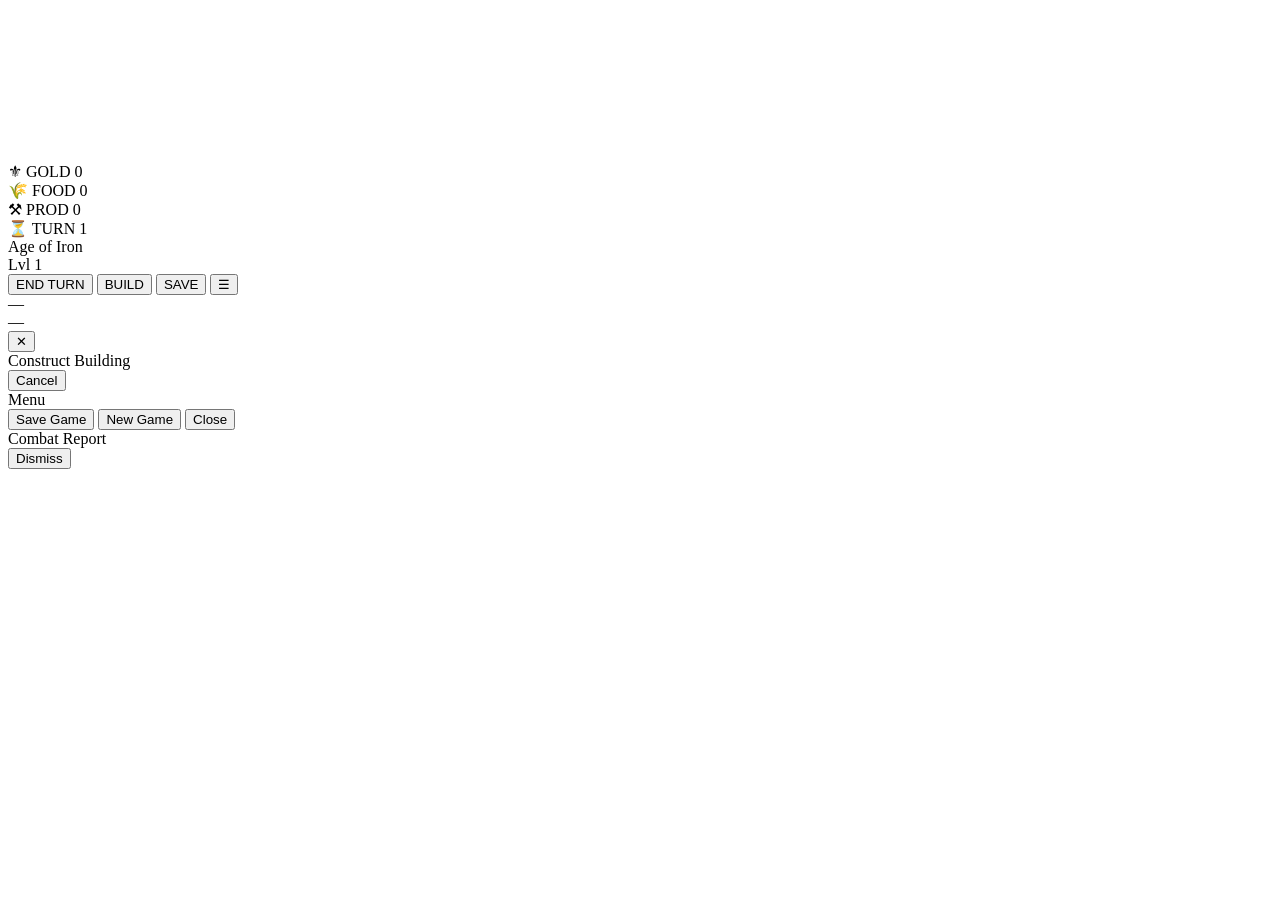
==== index.html @ cc05e783 "Create index.html" ====
<!DOCTYPE html>
<!--
  ═══════════════════════════════════════════════════════════════
  REALM ENGINE — index.html
  ═══════════════════════════════════════════════════════════════
  Integration Notes:
  · Loads styles.css (visual layer) then game.js (engine core)
  · game.js attaches to window.REALM and reads window.SHORTCUTS_SAVE
  · Apple Shortcuts injection: set window.SHORTCUTS_SAVE = "<json>"
    before this page loads, or call window.REALM.loadSave("<json>")
    at any time after DOMContentLoaded fires.
  · All HUD element IDs are referenced in game.js via REALM.hud.*
  · Canvas ID "realm-canvas" must not be renamed.
  ═══════════════════════════════════════════════════════════════
-->
<html lang="en">
<head>
  <meta charset="UTF-8" />
  <meta name="viewport" content="width=device-width, initial-scale=1.0, maximum-scale=1.0, user-scalable=no" />
  <meta name="apple-mobile-web-app-capable" content="yes" />
  <meta name="apple-mobile-web-app-status-bar-style" content="black-translucent" />
  <title>Realm Engine</title>
  <link rel="stylesheet" href="styles.css" />

  <!--
    ── Apple Shortcuts Save-State Hook ──────────────────────────
    Shortcuts can inject a save JSON string before page load by
    prepending a <script> tag:
      window.SHORTCUTS_SAVE = '{"turn":5,"tiles":[...]}';
    The engine checks this on init and calls loadSave() if present.
  -->
  <script>
    // Fallback: read save from localStorage if Shortcuts didn't inject it
    (function () {
      if (typeof window.SHORTCUTS_SAVE === 'undefined') {
        var stored = localStorage.getItem('realm_save');
        if (stored) window.SHORTCUTS_SAVE = stored;
      }
    })();
  </script>
</head>

<body>

  <!-- ── Canvas Viewport ─────────────────────────────────────── -->
  <canvas id="realm-canvas" aria-label="Realm isometric game world"></canvas>

  <!-- ── HUD Overlay ────────────────────────────────────────── -->
  <div id="hud" aria-label="Heads-up display">

    <!-- Top resource bar -->
    <div id="hud-top">
      <div class="hud-resource" id="res-gold">
        <span class="res-icon">⚜</span>
        <span class="res-label">GOLD</span>
        <span class="res-value" id="val-gold">0</span>
      </div>
      <div class="hud-resource" id="res-food">
        <span class="res-icon">🌾</span>
        <span class="res-label">FOOD</span>
        <span class="res-value" id="val-food">0</span>
      </div>
      <div class="hud-resource" id="res-prod">
        <span class="res-icon">⚒</span>
        <span class="res-label">PROD</span>
        <span class="res-value" id="val-prod">0</span>
      </div>
      <div class="hud-resource" id="res-turn">
        <span class="res-icon">⏳</span>
        <span class="res-label">TURN</span>
        <span class="res-value" id="val-turn">1</span>
      </div>
    </div>

    <!-- Level & era progress bar -->
    <div id="hud-progress-bar">
      <div id="hud-era-label">Age of Iron</div>
      <div id="progress-track">
        <div id="progress-fill"></div>
      </div>
      <div id="hud-level-label">Lvl <span id="val-level">1</span></div>
    </div>

    <!-- Bottom action panel -->
    <div id="hud-bottom">
      <button class="hud-btn" id="btn-end-turn" onclick="window.REALM && window.REALM.endTurn()">
        END TURN
      </button>
      <button class="hud-btn" id="btn-build" onclick="window.REALM && window.REALM.openBuildMenu()">
        BUILD
      </button>
      <button class="hud-btn secondary" id="btn-save" onclick="window.REALM && window.REALM.saveGame()">
        SAVE
      </button>
      <button class="hud-btn secondary" id="btn-menu" onclick="window.REALM && window.REALM.toggleMenu()">
        ☰
      </button>
    </div>

    <!-- Tile info tooltip -->
    <div id="tile-info" class="hidden">
      <div id="tile-info-name">—</div>
      <div id="tile-info-stats">—</div>
      <button id="tile-info-close" onclick="document.getElementById('tile-info').classList.add('hidden')">✕</button>
    </div>

    <!-- Build menu overlay -->
    <div id="build-menu" class="hidden">
      <div class="menu-header">Construct Building</div>
      <div id="build-list"><!-- populated by game.js --></div>
      <button class="hud-btn secondary" onclick="window.REALM && window.REALM.closeBuildMenu()">Cancel</button>
    </div>

    <!-- Game menu overlay -->
    <div id="game-menu" class="hidden">
      <div class="menu-header">Menu</div>
      <button class="hud-btn menu-item" onclick="window.REALM && window.REALM.saveGame()">Save Game</button>
      <button class="hud-btn menu-item" onclick="window.REALM && window.REALM.newGame()">New Game</button>
      <button class="hud-btn secondary menu-item" onclick="window.REALM && window.REALM.toggleMenu()">Close</button>
    </div>

    <!-- Notification toast -->
    <div id="toast" class="hidden"></div>

    <!-- Combat log -->
    <div id="combat-log" class="hidden">
      <div class="menu-header">Combat Report</div>
      <div id="combat-log-body"></div>
      <button class="hud-btn secondary" onclick="document.getElementById('combat-log').classList.add('hidden')">Dismiss</button>
    </div>

  </div><!-- /#hud -->

  <script src="game.js"></script>

</body>
</html>
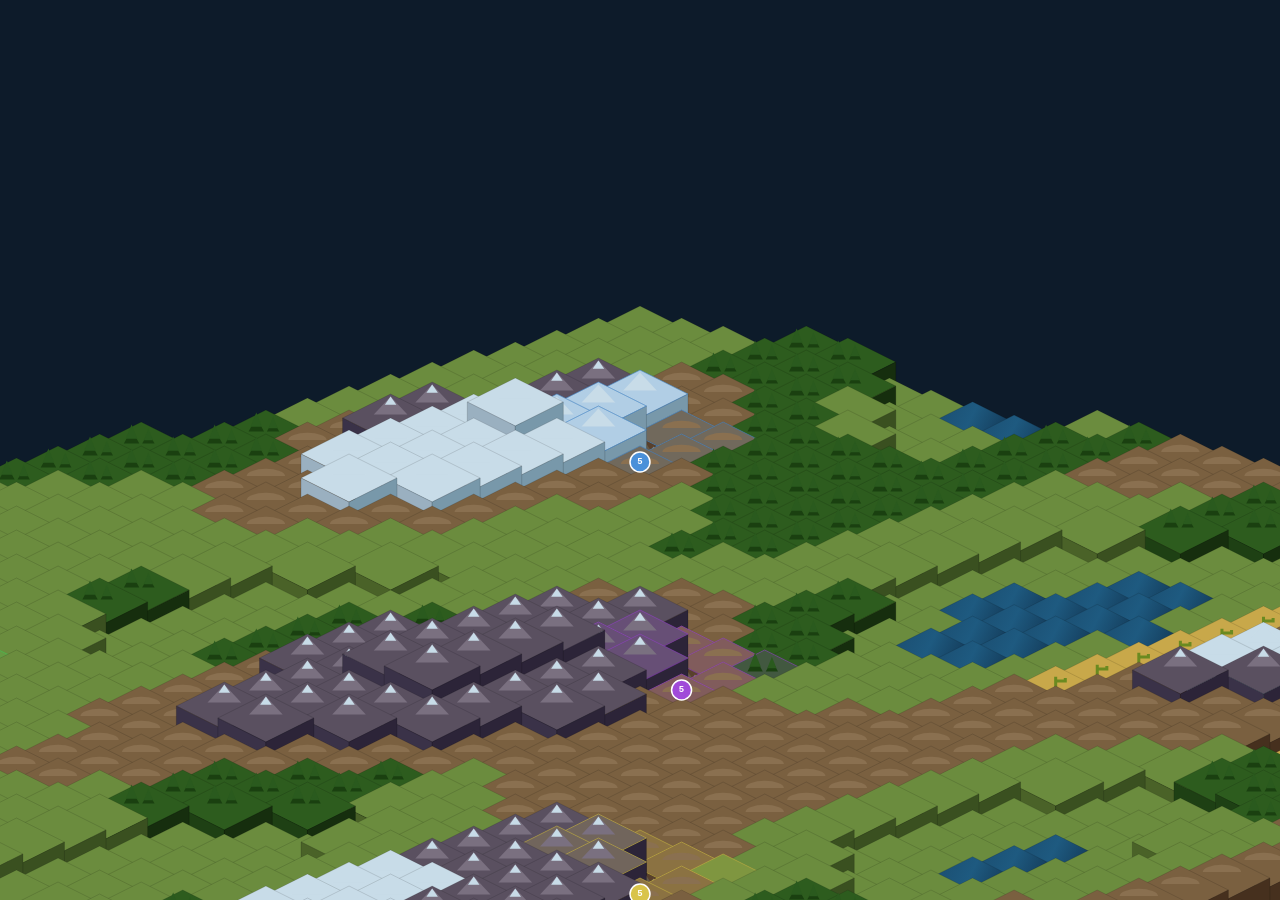
==== commit 0a1d6bab: "Update index.html" ====
--- a/index.html
+++ b/index.html
@@ -1,18 +1,4 @@
 <!DOCTYPE html>
-<!--
-  ═══════════════════════════════════════════════════════════════
-  REALM ENGINE — index.html
-  ═══════════════════════════════════════════════════════════════
-  Integration Notes:
-  · Loads styles.css (visual layer) then game.js (engine core)
-  · game.js attaches to window.REALM and reads window.SHORTCUTS_SAVE
-  · Apple Shortcuts injection: set window.SHORTCUTS_SAVE = "<json>"
-    before this page loads, or call window.REALM.loadSave("<json>")
-    at any time after DOMContentLoaded fires.
-  · All HUD element IDs are referenced in game.js via REALM.hud.*
-  · Canvas ID "realm-canvas" must not be renamed.
-  ═══════════════════════════════════════════════════════════════
--->
 <html lang="en">
 <head>
   <meta charset="UTF-8" />
@@ -21,16 +7,7 @@
   <meta name="apple-mobile-web-app-status-bar-style" content="black-translucent" />
   <title>Realm Engine</title>
   <link rel="stylesheet" href="styles.css" />
-
-  <!--
-    ── Apple Shortcuts Save-State Hook ──────────────────────────
-    Shortcuts can inject a save JSON string before page load by
-    prepending a <script> tag:
-      window.SHORTCUTS_SAVE = '{"turn":5,"tiles":[...]}';
-    The engine checks this on init and calls loadSave() if present.
-  -->
   <script>
-    // Fallback: read save from localStorage if Shortcuts didn't inject it
     (function () {
       if (typeof window.SHORTCUTS_SAVE === 'undefined') {
         var stored = localStorage.getItem('realm_save');
@@ -39,99 +16,193 @@
     })();
   </script>
 </head>
-
 <body>
 
-  <!-- ── Canvas Viewport ─────────────────────────────────────── -->
+  <!-- ═══════════════════════════════════════════
+       HOME SCREEN — shown first, hidden on play
+  ════════════════════════════════════════════ -->
+  <div id="home-screen">
+    <div id="home-bg-canvas-wrap">
+      <canvas id="home-bg"></canvas>
+    </div>
+
+    <div id="home-content">
+      <div id="home-crest">⚔</div>
+      <h1 id="home-title">REALM<span>ENGINE</span></h1>
+      <p id="home-subtitle">A Grand Strategy of Conquest & Empire</p>
+
+      <div id="home-faction-preview">
+        <div class="faction-chip player-chip">
+          <span class="faction-dot" style="background:#4a90d9"></span>
+          <span>You — <b>The Blue Kingdom</b></span>
+        </div>
+        <div class="faction-chip">
+          <span class="faction-dot" style="background:#d94a4a"></span>
+          <span>Crimson Empire  · AI</span>
+        </div>
+        <div class="faction-chip">
+          <span class="faction-dot" style="background:#4ad95c"></span>
+          <span>Verdant League  · AI</span>
+        </div>
+        <div class="faction-chip">
+          <span class="faction-dot" style="background:#d9c44a"></span>
+          <span>Amber Sultanate · AI</span>
+        </div>
+        <div class="faction-chip">
+          <span class="faction-dot" style="background:#a04ad9"></span>
+          <span>Violet Conclave · AI</span>
+        </div>
+      </div>
+
+      <div id="home-buttons">
+        <button id="btn-new-game"  class="home-btn primary"  onclick="window.REALM && window.REALM.startNewGame()">⚔ New Game</button>
+        <button id="btn-load-game" class="home-btn secondary" onclick="window.REALM && window.REALM.startLoadGame()">📂 Continue</button>
+      </div>
+
+      <div id="home-hint">Tap a tile to select · Drag to pan · Pinch to zoom</div>
+    </div>
+  </div>
+
+  <!-- ═══════════════════════════════════════════
+       GAME CANVAS
+  ════════════════════════════════════════════ -->
   <canvas id="realm-canvas" aria-label="Realm isometric game world"></canvas>
 
-  <!-- ── HUD Overlay ────────────────────────────────────────── -->
-  <div id="hud" aria-label="Heads-up display">
+  <!-- ═══════════════════════════════════════════
+       HUD — hidden until game starts
+  ════════════════════════════════════════════ -->
+  <div id="hud" class="hidden" aria-label="Heads-up display">
 
     <!-- Top resource bar -->
     <div id="hud-top">
-      <div class="hud-resource" id="res-gold">
+      <!-- Player badge -->
+      <div id="player-badge">
+        <span class="player-dot"></span>
+        <span id="player-name-label">Blue Kingdom</span>
+      </div>
+      <div class="hud-resource">
         <span class="res-icon">⚜</span>
         <span class="res-label">GOLD</span>
         <span class="res-value" id="val-gold">0</span>
       </div>
-      <div class="hud-resource" id="res-food">
+      <div class="hud-resource">
         <span class="res-icon">🌾</span>
         <span class="res-label">FOOD</span>
         <span class="res-value" id="val-food">0</span>
       </div>
-      <div class="hud-resource" id="res-prod">
+      <div class="hud-resource">
         <span class="res-icon">⚒</span>
         <span class="res-label">PROD</span>
         <span class="res-value" id="val-prod">0</span>
       </div>
-      <div class="hud-resource" id="res-turn">
+      <div class="hud-resource">
         <span class="res-icon">⏳</span>
         <span class="res-label">TURN</span>
         <span class="res-value" id="val-turn">1</span>
       </div>
     </div>
 
-    <!-- Level & era progress bar -->
+    <!-- Era progress bar -->
     <div id="hud-progress-bar">
       <div id="hud-era-label">Age of Iron</div>
-      <div id="progress-track">
-        <div id="progress-fill"></div>
-      </div>
+      <div id="progress-track"><div id="progress-fill"></div></div>
       <div id="hud-level-label">Lvl <span id="val-level">1</span></div>
     </div>
 
-    <!-- Bottom action panel -->
+    <!-- Bottom action bar -->
     <div id="hud-bottom">
-      <button class="hud-btn" id="btn-end-turn" onclick="window.REALM && window.REALM.endTurn()">
-        END TURN
+      <button class="hud-btn end-turn-btn" id="btn-end-turn" onclick="window.REALM && window.REALM.endTurn()">
+        ⚔ END TURN
       </button>
       <button class="hud-btn" id="btn-build" onclick="window.REALM && window.REALM.openBuildMenu()">
-        BUILD
+        🏗 BUILD
       </button>
       <button class="hud-btn secondary" id="btn-save" onclick="window.REALM && window.REALM.saveGame()">
-        SAVE
+        💾
       </button>
       <button class="hud-btn secondary" id="btn-menu" onclick="window.REALM && window.REALM.toggleMenu()">
         ☰
       </button>
     </div>
 
-    <!-- Tile info tooltip -->
+    <!-- Faction legend (always visible, bottom-left) -->
+    <div id="faction-legend">
+      <div class="legend-row player-legend">
+        <span class="legend-dot" style="background:#4a90d9"></span>
+        <span class="legend-name">You · Blue Kingdom</span>
+      </div>
+      <div class="legend-row">
+        <span class="legend-dot" style="background:#d94a4a"></span>
+        <span class="legend-name">Crimson Empire</span>
+      </div>
+      <div class="legend-row">
+        <span class="legend-dot" style="background:#4ad95c"></span>
+        <span class="legend-name">Verdant League</span>
+      </div>
+      <div class="legend-row">
+        <span class="legend-dot" style="background:#d9c44a"></span>
+        <span class="legend-name">Amber Sultanate</span>
+      </div>
+      <div class="legend-row">
+        <span class="legend-dot" style="background:#a04ad9"></span>
+        <span class="legend-name">Violet Conclave</span>
+      </div>
+    </div>
+
+    <!-- Camera controls -->
+    <div id="camera-controls">
+      <div id="zoom-cluster">
+        <button class="cam-btn" id="btn-zoom-in">+</button>
+        <button class="cam-btn" id="btn-zoom-out">−</button>
+      </div>
+      <div id="dpad">
+        <div></div>
+        <button class="cam-btn" id="dpad-up">▲</button>
+        <div></div>
+        <button class="cam-btn" id="dpad-left">◀</button>
+        <div class="dpad-center"></div>
+        <button class="cam-btn" id="dpad-right">▶</button>
+        <div></div>
+        <button class="cam-btn" id="dpad-down">▼</button>
+        <div></div>
+      </div>
+      <button class="cam-btn" id="btn-reset-cam">⌖ RESET</button>
+    </div>
+
+    <!-- Tile info panel -->
     <div id="tile-info" class="hidden">
       <div id="tile-info-name">—</div>
       <div id="tile-info-stats">—</div>
       <button id="tile-info-close" onclick="document.getElementById('tile-info').classList.add('hidden')">✕</button>
     </div>
 
-    <!-- Build menu overlay -->
+    <!-- Build menu -->
     <div id="build-menu" class="hidden">
-      <div class="menu-header">Construct Building</div>
-      <div id="build-list"><!-- populated by game.js --></div>
+      <div class="menu-header">⚒ Construct</div>
+      <div id="build-list"></div>
       <button class="hud-btn secondary" onclick="window.REALM && window.REALM.closeBuildMenu()">Cancel</button>
     </div>
 
-    <!-- Game menu overlay -->
+    <!-- Game menu -->
     <div id="game-menu" class="hidden">
-      <div class="menu-header">Menu</div>
-      <button class="hud-btn menu-item" onclick="window.REALM && window.REALM.saveGame()">Save Game</button>
-      <button class="hud-btn menu-item" onclick="window.REALM && window.REALM.newGame()">New Game</button>
-      <button class="hud-btn secondary menu-item" onclick="window.REALM && window.REALM.toggleMenu()">Close</button>
-    </div>
-
-    <!-- Notification toast -->
+      <div class="menu-header">☰ Menu</div>
+      <button class="hud-btn menu-item" onclick="window.REALM && window.REALM.saveGame()">💾 Save Game</button>
+      <button class="hud-btn menu-item" onclick="window.REALM && window.REALM.goHome()">🏠 Home Screen</button>
+      <button class="hud-btn secondary menu-item" onclick="window.REALM && window.REALM.toggleMenu()">✕ Close</button>
+    </div>
+
+    <!-- Toast notification -->
     <div id="toast" class="hidden"></div>
 
     <!-- Combat log -->
     <div id="combat-log" class="hidden">
-      <div class="menu-header">Combat Report</div>
+      <div class="menu-header">⚔ Combat Report</div>
       <div id="combat-log-body"></div>
       <button class="hud-btn secondary" onclick="document.getElementById('combat-log').classList.add('hidden')">Dismiss</button>
     </div>
 
-  </div><!-- /#hud -->
+  </div>
 
   <script src="game.js"></script>
-
 </body>
 </html>
--- a/styles.css
+++ b/styles.css
@@ -0,0 +1,656 @@
+/*
+  ═══════════════════════════════════════════════════════════════
+  REALM ENGINE — styles.css
+  ═══════════════════════════════════════════════════════════════
+  Design System: "Iron Parchment"
+  Palette:
+    --ink:        #1a1208   Deep charcoal-brown (primary text)
+    --parchment:  #2a1f0e   Dark parchment background
+    --amber:      #c8860a   Amber gold (accent, borders)
+    --rust:       #8b3a1a   Rust red (danger, enemy)
+    --slate:      #1e2d3d   Deep steel slate (UI panels)
+    --mist:       #3d4f5c   Muted steel (secondary UI)
+    --cream:      #e8d5a3   Parchment cream (text, highlights)
+    --glow:       #f5c842   Bright gold (active states)
+
+  Typography:
+    Display: Georgia, "Times New Roman" (system serif — no Google Fonts dep)
+    UI:      "Courier New", monospace (terminal crispness for numbers)
+    Body:    system-ui (legibility)
+
+  Signature element: The HUD top bar uses an aged-parchment gradient
+  with riveted metallic side borders, evoking illuminated manuscript
+  headers. All panels use a consistent inset box-shadow to simulate
+  embossed parchment depth.
+  ═══════════════════════════════════════════════════════════════
+*/
+
+/* ── Reset & Base ─────────────────────────────────────────── */
+*, *::before, *::after {
+  box-sizing: border-box;
+  margin: 0;
+  padding: 0;
+  -webkit-tap-highlight-color: transparent;
+  -webkit-touch-callout: none;
+  -webkit-user-select: none;
+  user-select: none;
+}
+
+:root {
+  --ink:       #1a1208;
+  --parchment: #2a1f0e;
+  --amber:     #c8860a;
+  --rust:      #8b3a1a;
+  --slate:     #1e2d3d;
+  --mist:      #3d4f5c;
+  --cream:     #e8d5a3;
+  --glow:      #f5c842;
+  --panel-bg:  rgba(20, 14, 6, 0.88);
+  --border:    1px solid var(--amber);
+  --radius:    4px;
+  --hud-h-top: 64px;
+  --hud-h-bot: 72px;
+  --hud-h-prog: 28px;
+  --font-display: Georgia, "Times New Roman", serif;
+  --font-ui:      "Courier New", Courier, monospace;
+  --font-body:    system-ui, -apple-system, sans-serif;
+}
+
+html, body {
+  width: 100%;
+  height: 100%;
+  overflow: hidden;
+  background: #000;
+  /* Disable iOS bounce scroll */
+  overscroll-behavior: none;
+  -webkit-overflow-scrolling: none;
+  touch-action: none;
+}
+
+/* ── Canvas ───────────────────────────────────────────────── */
+#realm-canvas {
+  position: fixed;
+  inset: 0;
+  width: 100%;
+  height: 100%;
+  display: block;
+  touch-action: none;
+  cursor: default;
+}
+
+/* ── HUD Root ─────────────────────────────────────────────── */
+#hud {
+  position: fixed;
+  inset: 0;
+  pointer-events: none;
+  z-index: 10;
+  font-family: var(--font-ui);
+}
+
+/* ── Top Resource Bar ─────────────────────────────────────── */
+#hud-top {
+  position: absolute;
+  top: 0;
+  left: 0;
+  right: 0;
+  height: var(--hud-h-top);
+  display: flex;
+  align-items: center;
+  justify-content: space-around;
+  /* Aged parchment gradient with metallic depth */
+  background:
+    linear-gradient(
+      180deg,
+      rgba(30, 18, 4, 0.97) 0%,
+      rgba(42, 28, 10, 0.95) 60%,
+      rgba(20, 14, 6, 0.90) 100%
+    );
+  border-bottom: 2px solid var(--amber);
+  box-shadow:
+    0 1px 0 rgba(245, 200, 66, 0.15),
+    0 4px 20px rgba(0,0,0,0.7),
+    inset 0 -1px 0 rgba(200, 134, 10, 0.25);
+  padding: 0 16px;
+  pointer-events: auto;
+
+  /* Riveted border illusion via pseudo pseudo-element fallback
+     (done purely with repeating-linear-gradient) */
+  border-top: 3px solid #6a4a10;
+}
+
+.hud-resource {
+  display: flex;
+  flex-direction: column;
+  align-items: center;
+  gap: 2px;
+  min-width: 72px;
+}
+
+.res-icon {
+  font-size: 18px;
+  line-height: 1;
+  filter: drop-shadow(0 0 4px rgba(245, 200, 66, 0.5));
+}
+
+.res-label {
+  font-family: var(--font-ui);
+  font-size: 9px;
+  letter-spacing: 0.18em;
+  color: var(--amber);
+  opacity: 0.8;
+  text-transform: uppercase;
+}
+
+.res-value {
+  font-family: var(--font-ui);
+  font-size: 17px;
+  font-weight: 700;
+  color: var(--cream);
+  letter-spacing: 0.05em;
+  text-shadow: 0 0 8px rgba(245, 200, 66, 0.4);
+  min-width: 48px;
+  text-align: center;
+}
+
+/* ── Progress / Era Bar ───────────────────────────────────── */
+#hud-progress-bar {
+  position: absolute;
+  top: var(--hud-h-top);
+  left: 0;
+  right: 0;
+  height: var(--hud-h-prog);
+  background: rgba(15, 10, 3, 0.92);
+  border-bottom: 1px solid rgba(200, 134, 10, 0.4);
+  display: flex;
+  align-items: center;
+  padding: 0 12px;
+  gap: 10px;
+  pointer-events: none;
+}
+
+#hud-era-label {
+  font-family: var(--font-display);
+  font-size: 11px;
+  color: var(--amber);
+  letter-spacing: 0.08em;
+  white-space: nowrap;
+  font-style: italic;
+  min-width: 90px;
+}
+
+#progress-track {
+  flex: 1;
+  height: 6px;
+  background: rgba(255,255,255,0.08);
+  border-radius: 3px;
+  border: 1px solid rgba(200, 134, 10, 0.3);
+  overflow: hidden;
+}
+
+#progress-fill {
+  height: 100%;
+  width: 30%;
+  background: linear-gradient(90deg, #8b3a1a 0%, #c8860a 60%, #f5c842 100%);
+  border-radius: 3px;
+  transition: width 0.6s ease;
+  box-shadow: 0 0 6px rgba(245, 200, 66, 0.5);
+}
+
+#hud-level-label {
+  font-family: var(--font-ui);
+  font-size: 11px;
+  color: var(--cream);
+  letter-spacing: 0.05em;
+  white-space: nowrap;
+}
+
+/* ── Bottom Action Panel ──────────────────────────────────── */
+#hud-bottom {
+  position: absolute;
+  bottom: 0;
+  left: 0;
+  right: 0;
+  height: var(--hud-h-bot);
+  background:
+    linear-gradient(
+      0deg,
+      rgba(20, 14, 4, 0.97) 0%,
+      rgba(30, 20, 8, 0.95) 100%
+    );
+  border-top: 2px solid var(--amber);
+  box-shadow:
+    0 -4px 20px rgba(0,0,0,0.7),
+    inset 0 1px 0 rgba(245, 200, 66, 0.12);
+  display: flex;
+  align-items: center;
+  justify-content: center;
+  gap: 12px;
+  padding: 0 20px;
+  pointer-events: auto;
+  border-bottom: 3px solid #6a4a10;
+}
+
+/* ── Buttons ──────────────────────────────────────────────── */
+.hud-btn {
+  font-family: var(--font-ui);
+  font-size: 13px;
+  letter-spacing: 0.12em;
+  font-weight: 700;
+  padding: 10px 20px;
+  border-radius: var(--radius);
+  border: 1px solid var(--amber);
+  background: linear-gradient(
+    180deg,
+    rgba(200, 134, 10, 0.22) 0%,
+    rgba(100, 60, 5, 0.35) 100%
+  );
+  color: var(--glow);
+  cursor: pointer;
+  text-transform: uppercase;
+  box-shadow:
+    inset 0 1px 0 rgba(245, 200, 66, 0.18),
+    0 2px 8px rgba(0,0,0,0.5);
+  transition: background 0.15s, box-shadow 0.15s, transform 0.08s;
+  -webkit-appearance: none;
+  appearance: none;
+  pointer-events: auto;
+  min-width: 80px;
+}
+
+.hud-btn:active {
+  background: linear-gradient(
+    180deg,
+    rgba(245, 200, 66, 0.3) 0%,
+    rgba(200, 134, 10, 0.45) 100%
+  );
+  transform: translateY(1px);
+  box-shadow: inset 0 1px 3px rgba(0,0,0,0.4);
+}
+
+.hud-btn#btn-end-turn {
+  background: linear-gradient(
+    180deg,
+    rgba(139, 58, 26, 0.5) 0%,
+    rgba(80, 25, 8, 0.7) 100%
+  );
+  border-color: #c05020;
+  color: #ffb085;
+  min-width: 110px;
+}
+
+.hud-btn#btn-end-turn:active {
+  background: rgba(200, 80, 30, 0.5);
+}
+
+.hud-btn.secondary {
+  background: rgba(30, 45, 61, 0.6);
+  border-color: var(--mist);
+  color: var(--cream);
+  font-size: 12px;
+  min-width: 60px;
+}
+
+/* ── Tile Info Panel ──────────────────────────────────────── */
+#tile-info {
+  position: absolute;
+  bottom: calc(var(--hud-h-bot) + 12px);
+  left: 16px;
+  min-width: 200px;
+  background: var(--panel-bg);
+  border: var(--border);
+  border-radius: var(--radius);
+  padding: 12px 14px 12px 14px;
+  box-shadow: 0 4px 24px rgba(0,0,0,0.7), inset 0 0 0 1px rgba(200,134,10,0.1);
+  pointer-events: auto;
+}
+
+#tile-info-name {
+  font-family: var(--font-display);
+  font-size: 15px;
+  color: var(--glow);
+  font-style: italic;
+  margin-bottom: 6px;
+}
+
+#tile-info-stats {
+  font-family: var(--font-ui);
+  font-size: 11px;
+  color: var(--cream);
+  opacity: 0.85;
+  line-height: 1.7;
+}
+
+#tile-info-close {
+  position: absolute;
+  top: 8px;
+  right: 8px;
+  background: none;
+  border: none;
+  color: var(--amber);
+  font-size: 14px;
+  cursor: pointer;
+  padding: 2px 6px;
+  pointer-events: auto;
+}
+
+/* ── Build & Game Menu Overlays ───────────────────────────── */
+#build-menu,
+#game-menu {
+  position: absolute;
+  top: 50%;
+  left: 50%;
+  transform: translate(-50%, -50%);
+  width: min(420px, 90vw);
+  background: var(--panel-bg);
+  border: 2px solid var(--amber);
+  border-radius: 6px;
+  padding: 20px;
+  box-shadow: 0 8px 48px rgba(0,0,0,0.85), inset 0 0 0 1px rgba(200,134,10,0.1);
+  pointer-events: auto;
+  z-index: 20;
+  display: flex;
+  flex-direction: column;
+  gap: 12px;
+  max-height: 70vh;
+  overflow-y: auto;
+}
+
+.menu-header {
+  font-family: var(--font-display);
+  font-size: 20px;
+  font-style: italic;
+  color: var(--glow);
+  text-align: center;
+  border-bottom: 1px solid rgba(200,134,10,0.4);
+  padding-bottom: 10px;
+  margin-bottom: 4px;
+  letter-spacing: 0.06em;
+}
+
+.menu-item {
+  width: 100%;
+}
+
+/* Build list items */
+.build-item {
+  display: flex;
+  justify-content: space-between;
+  align-items: center;
+  padding: 10px 12px;
+  background: rgba(255,255,255,0.04);
+  border: 1px solid rgba(200,134,10,0.2);
+  border-radius: var(--radius);
+  cursor: pointer;
+  transition: background 0.15s;
+  pointer-events: auto;
+}
+
+.build-item:hover,
+.build-item:active {
+  background: rgba(200, 134, 10, 0.15);
+}
+
+.build-item-name {
+  font-family: var(--font-display);
+  font-size: 14px;
+  color: var(--cream);
+  font-style: italic;
+}
+
+.build-item-cost {
+  font-family: var(--font-ui);
+  font-size: 11px;
+  color: var(--amber);
+  letter-spacing: 0.08em;
+}
+
+.build-item-disabled {
+  opacity: 0.4;
+  cursor: not-allowed;
+}
+
+/* ── Toast Notification ───────────────────────────────────── */
+#toast {
+  position: absolute;
+  top: calc(var(--hud-h-top) + var(--hud-h-prog) + 12px);
+  left: 50%;
+  transform: translateX(-50%);
+  background: rgba(10, 7, 2, 0.93);
+  border: 1px solid var(--amber);
+  border-radius: var(--radius);
+  padding: 10px 20px;
+  font-family: var(--font-ui);
+  font-size: 13px;
+  color: var(--cream);
+  letter-spacing: 0.06em;
+  white-space: nowrap;
+  pointer-events: none;
+  box-shadow: 0 4px 16px rgba(0,0,0,0.6);
+  opacity: 1;
+  transition: opacity 0.4s ease;
+}
+
+#toast.hidden { opacity: 0; pointer-events: none; }
+
+/* ── Combat Log ───────────────────────────────────────────── */
+#combat-log {
+  position: absolute;
+  top: 50%;
+  left: 50%;
+  transform: translate(-50%, -50%);
+  width: min(400px, 88vw);
+  background: var(--panel-bg);
+  border: 2px solid #c05020;
+  border-radius: 6px;
+  padding: 20px;
+  box-shadow: 0 8px 48px rgba(0,0,0,0.85);
+  pointer-events: auto;
+  z-index: 20;
+  display: flex;
+  flex-direction: column;
+  gap: 12px;
+  max-height: 60vh;
+}
+
+#combat-log-body {
+  font-family: var(--font-ui);
+  font-size: 12px;
+  color: var(--cream);
+  line-height: 1.8;
+  overflow-y: auto;
+  max-height: 200px;
+}
+
+.combat-log-line { padding: 3px 0; }
+.combat-log-line.victory { color: var(--glow); }
+.combat-log-line.defeat  { color: #ff7060; }
+.combat-log-line.neutral { color: var(--mist); }
+
+/* ── Utility ──────────────────────────────────────────────── */
+.hidden {
+  display: none !important;
+}
+
+/* ── iPad Landscape Optimizations ────────────────────────── */
+@media screen and (orientation: landscape) {
+  :root {
+    --hud-h-top: 58px;
+    --hud-h-bot: 64px;
+    --hud-h-prog: 24px;
+  }
+
+  #hud-bottom {
+    gap: 16px;
+    padding: 0 32px;
+  }
+
+  .hud-btn {
+    padding: 10px 24px;
+    font-size: 12px;
+  }
+}
+
+/* iPad Pro 12.9" specifics */
+@media screen and (min-width: 1024px) and (orientation: landscape) {
+  .hud-resource {
+    min-width: 90px;
+  }
+
+  .res-value {
+    font-size: 19px;
+  }
+
+  #hud-bottom {
+    gap: 20px;
+  }
+
+  #build-menu, #game-menu {
+    width: 480px;
+  }
+}
+
+/* Safe area support for notched iPads */
+@supports (padding-top: env(safe-area-inset-top)) {
+  #hud-top {
+    padding-top: env(safe-area-inset-top);
+    height: calc(var(--hud-h-top) + env(safe-area-inset-top));
+  }
+  #hud-bottom {
+    padding-bottom: env(safe-area-inset-bottom);
+    height: calc(var(--hud-h-bot) + env(safe-area-inset-bottom));
+  }
+}
+
+/* Prevent text magnification on iOS input/button interaction */
+input, button, select, textarea {
+  font-size: 16px;
+}
+
+button {
+  font-size: inherit;
+  -webkit-appearance: none;
+  appearance: none;
+}
+
+/* ── Camera Controls (D-pad + Zoom + Reset) ───────────────── */
+#camera-controls {
+  position: absolute;
+  bottom: calc(var(--hud-h-bot) + 16px);
+  right: 16px;
+  display: flex;
+  flex-direction: column;
+  align-items: center;
+  gap: 6px;
+  pointer-events: auto;
+  z-index: 11;
+}
+
+/* Zoom cluster (+ and -) */
+#zoom-cluster {
+  display: flex;
+  flex-direction: column;
+  align-items: center;
+  gap: 4px;
+}
+
+/* D-pad grid */
+#dpad {
+  display: grid;
+  grid-template-columns: repeat(3, 44px);
+  grid-template-rows:    repeat(3, 44px);
+  gap: 3px;
+}
+
+/* Base camera button shared style */
+.cam-btn {
+  width: 44px;
+  height: 44px;
+  border-radius: var(--radius);
+  border: 1px solid var(--amber);
+  background: linear-gradient(
+    160deg,
+    rgba(42, 30, 10, 0.92) 0%,
+    rgba(20, 14, 4, 0.96) 100%
+  );
+  color: var(--cream);
+  font-size: 18px;
+  line-height: 1;
+  display: flex;
+  align-items: center;
+  justify-content: center;
+  cursor: pointer;
+  box-shadow:
+    inset 0 1px 0 rgba(245, 200, 66, 0.15),
+    0 2px 8px rgba(0,0,0,0.6);
+  transition: background 0.1s, transform 0.07s;
+  -webkit-appearance: none;
+  appearance: none;
+  /* Prevent browser long-press menus */
+  -webkit-touch-callout: none;
+  touch-action: none;
+}
+
+.cam-btn:active {
+  background: linear-gradient(
+    160deg,
+    rgba(200, 134, 10, 0.35) 0%,
+    rgba(100, 60, 5, 0.5) 100%
+  );
+  transform: scale(0.93);
+  box-shadow: inset 0 1px 4px rgba(0,0,0,0.5);
+}
+
+/* D-pad centre cell is empty */
+.dpad-center {
+  background: transparent;
+  border: none;
+  box-shadow: none;
+  pointer-events: none;
+}
+
+/* Reset camera button — amber accent */
+#btn-reset-cam {
+  width: 96px;   /* spans full dpad width roughly */
+  height: 34px;
+  font-size: 11px;
+  font-family: var(--font-ui);
+  letter-spacing: 0.1em;
+  text-transform: uppercase;
+  color: var(--amber);
+  border-color: rgba(200, 134, 10, 0.5);
+  background: rgba(15, 10, 3, 0.88);
+}
+
+/* Zoom buttons slightly taller */
+#btn-zoom-in,
+#btn-zoom-out {
+  width: 44px;
+  height: 48px;
+  font-size: 22px;
+  font-weight: 700;
+  color: var(--glow);
+}
+
+/* ── iPad landscape: nudge controls up a touch ───────────── */
+@media screen and (orientation: landscape) {
+  #camera-controls {
+    bottom: calc(var(--hud-h-bot) + 12px);
+    right: 20px;
+    gap: 5px;
+  }
+}
+
+/* iPad Pro — slightly larger hit targets */
+@media screen and (min-width: 1024px) {
+  .cam-btn {
+    width: 50px;
+    height: 50px;
+  }
+  #dpad {
+    grid-template-columns: repeat(3, 50px);
+    grid-template-rows:    repeat(3, 50px);
+  }
+  #btn-reset-cam {
+    width: 108px;
+  }
+}
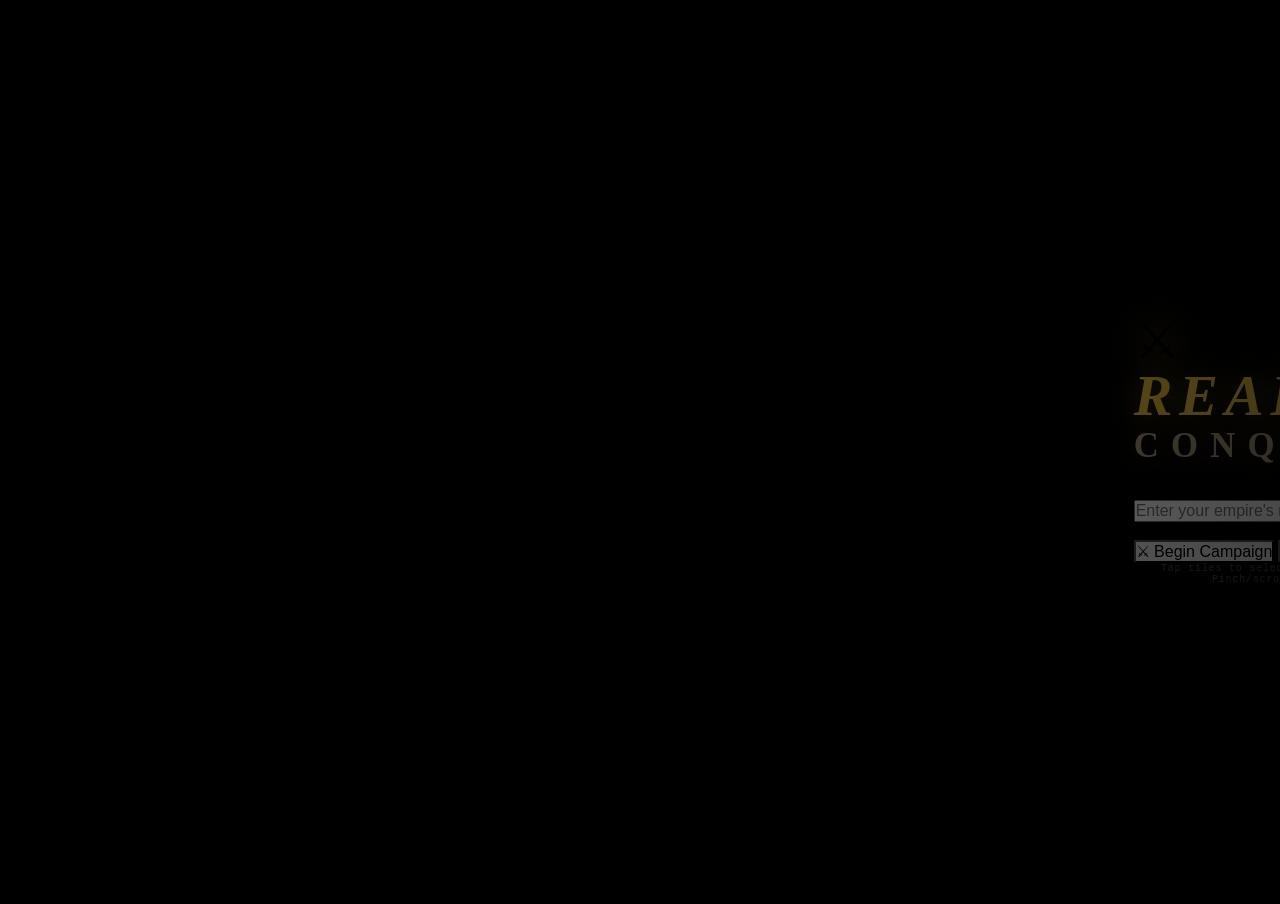
==== commit 43c099c0: "Update index.html" ====
--- a/index.html
+++ b/index.html
@@ -1,208 +1,200 @@
 <!DOCTYPE html>
 <html lang="en">
 <head>
-  <meta charset="UTF-8" />
-  <meta name="viewport" content="width=device-width, initial-scale=1.0, maximum-scale=1.0, user-scalable=no" />
-  <meta name="apple-mobile-web-app-capable" content="yes" />
-  <meta name="apple-mobile-web-app-status-bar-style" content="black-translucent" />
-  <title>Realm Engine</title>
-  <link rel="stylesheet" href="styles.css" />
-  <script>
-    (function () {
-      if (typeof window.SHORTCUTS_SAVE === 'undefined') {
-        var stored = localStorage.getItem('realm_save');
-        if (stored) window.SHORTCUTS_SAVE = stored;
-      }
-    })();
-  </script>
+<meta charset="UTF-8"/>
+<meta name="viewport" content="width=device-width,initial-scale=1.0,maximum-scale=1.0,user-scalable=no"/>
+<meta name="apple-mobile-web-app-capable" content="yes"/>
+<meta name="apple-mobile-web-app-status-bar-style" content="black-translucent"/>
+<title>Realm Conquest</title>
+<link rel="stylesheet" href="styles.css"/>
 </head>
 <body>
 
-  <!-- ═══════════════════════════════════════════
-       HOME SCREEN — shown first, hidden on play
-  ════════════════════════════════════════════ -->
-  <div id="home-screen">
-    <div id="home-bg-canvas-wrap">
-      <canvas id="home-bg"></canvas>
-    </div>
-
-    <div id="home-content">
-      <div id="home-crest">⚔</div>
-      <h1 id="home-title">REALM<span>ENGINE</span></h1>
-      <p id="home-subtitle">A Grand Strategy of Conquest & Empire</p>
-
-      <div id="home-faction-preview">
-        <div class="faction-chip player-chip">
-          <span class="faction-dot" style="background:#4a90d9"></span>
-          <span>You — <b>The Blue Kingdom</b></span>
-        </div>
-        <div class="faction-chip">
-          <span class="faction-dot" style="background:#d94a4a"></span>
-          <span>Crimson Empire  · AI</span>
-        </div>
-        <div class="faction-chip">
-          <span class="faction-dot" style="background:#4ad95c"></span>
-          <span>Verdant League  · AI</span>
-        </div>
-        <div class="faction-chip">
-          <span class="faction-dot" style="background:#d9c44a"></span>
-          <span>Amber Sultanate · AI</span>
-        </div>
-        <div class="faction-chip">
-          <span class="faction-dot" style="background:#a04ad9"></span>
-          <span>Violet Conclave · AI</span>
-        </div>
+<!-- ═══════════════════════════════════════
+     HOME SCREEN
+═══════════════════════════════════════ -->
+<div id="home-screen">
+  <canvas id="home-bg"></canvas>
+  <div id="home-vignette"></div>
+  <div id="home-card">
+    <div id="home-crest">⚔</div>
+    <h1 id="home-title">REALM<span>CONQUEST</span></h1>
+    <p id="home-tagline">A Grand Strategy of War &amp; Empire</p>
+
+    <div class="hform-group">
+      <label class="hform-label">Empire Name</label>
+      <input type="text" id="empire-name" class="hform-input" placeholder="Enter your empire's name..." maxlength="24" autocomplete="off"/>
+    </div>
+
+    <div class="hform-group">
+      <label class="hform-label">Choose Your Color</label>
+      <div id="color-picker">
+        <div class="cpick active" data-col="#4a90d9" style="background:#4a90d9"></div>
+        <div class="cpick" data-col="#d94a4a" style="background:#d94a4a"></div>
+        <div class="cpick" data-col="#4ad95c" style="background:#4ad95c"></div>
+        <div class="cpick" data-col="#d9c44a" style="background:#d9c44a"></div>
+        <div class="cpick" data-col="#a04ad9" style="background:#a04ad9"></div>
+        <div class="cpick" data-col="#d9784a" style="background:#d9784a"></div>
       </div>
-
-      <div id="home-buttons">
-        <button id="btn-new-game"  class="home-btn primary"  onclick="window.REALM && window.REALM.startNewGame()">⚔ New Game</button>
-        <button id="btn-load-game" class="home-btn secondary" onclick="window.REALM && window.REALM.startLoadGame()">📂 Continue</button>
+    </div>
+
+    <div id="home-btns">
+      <button id="btn-start" class="hbtn hbtn-primary">⚔ Begin Campaign</button>
+      <button id="btn-continue" class="hbtn hbtn-secondary">📂 Continue</button>
+    </div>
+    <p id="home-hint">Tap tiles to select · Drag to pan · Pinch/scroll to zoom</p>
+  </div>
+</div>
+
+<!-- ═══════════════════════════════════════
+     GAME OVER SCREEN
+═══════════════════════════════════════ -->
+<div id="gameover-screen" class="hidden">
+  <div id="gameover-card">
+    <div id="gameover-icon">🏴</div>
+    <h2 id="gameover-title">Your Empire Has Fallen</h2>
+    <p id="gameover-msg">Your Main Tower was destroyed. The realm is lost.</p>
+    <button id="btn-gameover-home" class="hbtn hbtn-primary">Return to Home</button>
+  </div>
+</div>
+
+<!-- ═══════════════════════════════════════
+     VICTORY SCREEN
+═══════════════════════════════════════ -->
+<div id="victory-screen" class="hidden">
+  <div id="victory-card">
+    <div id="victory-icon">👑</div>
+    <h2 id="victory-title">Victory!</h2>
+    <p id="victory-msg">All enemies have been vanquished. You reign supreme.</p>
+    <button id="btn-victory-home" class="hbtn hbtn-primary">Return to Home</button>
+  </div>
+</div>
+
+<!-- ═══════════════════════════════════════
+     WEBGL CANVAS
+═══════════════════════════════════════ -->
+<canvas id="game-canvas"></canvas>
+
+<!-- ═══════════════════════════════════════
+     HUD
+═══════════════════════════════════════ -->
+<div id="hud" class="hidden">
+
+  <!-- Top bar -->
+  <div id="hud-top">
+    <div id="empire-badge">
+      <span id="empire-dot"></span>
+      <span id="empire-label">Empire</span>
+    </div>
+    <div class="res-chip"><span class="ri">⚜</span><span class="rl">GOLD</span><span class="rv" id="v-gold">500</span></div>
+    <div class="res-chip"><span class="ri">🌾</span><span class="rl">FOOD</span><span class="rv" id="v-food">200</span></div>
+    <div class="res-chip"><span class="ri">⚒</span><span class="rl">PROD</span><span class="rv" id="v-prod">100</span></div>
+    <div class="res-chip"><span class="ri">⏳</span><span class="rl">TURN</span><span class="rv" id="v-turn">1</span></div>
+    <div id="tower-hp-wrap">
+      <span class="rl">TOWER HP</span>
+      <div id="tower-hp-bar"><div id="tower-hp-fill"></div></div>
+      <span class="rv" id="v-tower-hp">500</span>
+    </div>
+  </div>
+
+  <!-- Delivery queue ticker -->
+  <div id="delivery-bar" class="hidden">
+    <span id="delivery-text">📦 No deliveries pending</span>
+  </div>
+
+  <!-- Bottom action bar -->
+  <div id="hud-bot">
+    <button class="gbtn end-btn" id="btn-end-turn">⚔ END TURN</button>
+    <button class="gbtn" id="btn-build">🏗 BUILD</button>
+    <button class="gbtn" id="btn-upgrade">⚒ UPGRADE</button>
+    <button class="gbtn" id="btn-split">✂ SPLIT</button>
+    <button class="gbtn sec" id="btn-save">💾</button>
+    <button class="gbtn sec" id="btn-menu-open">☰</button>
+  </div>
+
+  <!-- Selected group info bar -->
+  <div id="group-info" class="hidden">
+    <div id="gi-name">Group Alpha</div>
+    <div id="gi-stats">Troops: 10 · Morale: 100%</div>
+    <div id="gi-equip">Weapon: Sword · Armor: Leather</div>
+    <button id="gi-close">✕</button>
+  </div>
+
+  <!-- D-Pad -->
+  <div id="dpad">
+    <div></div>
+    <button class="dpbtn" id="dp-u">▲</button>
+    <div></div>
+    <button class="dpbtn" id="dp-l">◀</button>
+    <div class="dp-mid"></div>
+    <button class="dpbtn" id="dp-r">▶</button>
+    <div></div>
+    <button class="dpbtn" id="dp-d">▼</button>
+    <div></div>
+  </div>
+
+  <!-- Zoom buttons -->
+  <div id="zoom-btns">
+    <button class="zbtn" id="btn-zi">+</button>
+    <button class="zbtn" id="btn-zo">−</button>
+    <button class="zbtn zbtn-reset" id="btn-zr">⌖</button>
+  </div>
+
+  <!-- Tile / hex info panel -->
+  <div id="hex-info" class="hidden">
+    <button id="hex-info-close">✕</button>
+    <div id="hex-info-name">Plains</div>
+    <div id="hex-info-body">—</div>
+  </div>
+
+  <!-- BUILD MENU -->
+  <div id="build-menu" class="overlay hidden">
+    <div class="ov-hdr">🏗 Construct Building</div>
+    <div class="ov-scroll" id="build-list"></div>
+    <button class="gbtn sec" id="btn-build-close">✕ Close</button>
+  </div>
+
+  <!-- UPGRADE STORE -->
+  <div id="upgrade-menu" class="overlay hidden">
+    <div class="ov-hdr">⚒ Upgrade Store</div>
+    <div class="ov-scroll" id="upgrade-list"></div>
+    <button class="gbtn sec" id="btn-upgrade-close">✕ Close</button>
+  </div>
+
+  <!-- SPLIT MENU -->
+  <div id="split-menu" class="overlay hidden">
+    <div class="ov-hdr">✂ Split Group</div>
+    <div id="split-body">
+      <p id="split-source-info">Group has 0 troops</p>
+      <label class="hform-label">Split into how many groups?</label>
+      <div id="split-count-btns">
+        <button class="sbtn active" id="sc-2">2 Groups</button>
+        <button class="sbtn" id="sc-3">3 Groups</button>
       </div>
-
-      <div id="home-hint">Tap a tile to select · Drag to pan · Pinch to zoom</div>
-    </div>
-  </div>
-
-  <!-- ═══════════════════════════════════════════
-       GAME CANVAS
-  ════════════════════════════════════════════ -->
-  <canvas id="realm-canvas" aria-label="Realm isometric game world"></canvas>
-
-  <!-- ═══════════════════════════════════════════
-       HUD — hidden until game starts
-  ════════════════════════════════════════════ -->
-  <div id="hud" class="hidden" aria-label="Heads-up display">
-
-    <!-- Top resource bar -->
-    <div id="hud-top">
-      <!-- Player badge -->
-      <div id="player-badge">
-        <span class="player-dot"></span>
-        <span id="player-name-label">Blue Kingdom</span>
-      </div>
-      <div class="hud-resource">
-        <span class="res-icon">⚜</span>
-        <span class="res-label">GOLD</span>
-        <span class="res-value" id="val-gold">0</span>
-      </div>
-      <div class="hud-resource">
-        <span class="res-icon">🌾</span>
-        <span class="res-label">FOOD</span>
-        <span class="res-value" id="val-food">0</span>
-      </div>
-      <div class="hud-resource">
-        <span class="res-icon">⚒</span>
-        <span class="res-label">PROD</span>
-        <span class="res-value" id="val-prod">0</span>
-      </div>
-      <div class="hud-resource">
-        <span class="res-icon">⏳</span>
-        <span class="res-label">TURN</span>
-        <span class="res-value" id="val-turn">1</span>
-      </div>
-    </div>
-
-    <!-- Era progress bar -->
-    <div id="hud-progress-bar">
-      <div id="hud-era-label">Age of Iron</div>
-      <div id="progress-track"><div id="progress-fill"></div></div>
-      <div id="hud-level-label">Lvl <span id="val-level">1</span></div>
-    </div>
-
-    <!-- Bottom action bar -->
-    <div id="hud-bottom">
-      <button class="hud-btn end-turn-btn" id="btn-end-turn" onclick="window.REALM && window.REALM.endTurn()">
-        ⚔ END TURN
-      </button>
-      <button class="hud-btn" id="btn-build" onclick="window.REALM && window.REALM.openBuildMenu()">
-        🏗 BUILD
-      </button>
-      <button class="hud-btn secondary" id="btn-save" onclick="window.REALM && window.REALM.saveGame()">
-        💾
-      </button>
-      <button class="hud-btn secondary" id="btn-menu" onclick="window.REALM && window.REALM.toggleMenu()">
-        ☰
-      </button>
-    </div>
-
-    <!-- Faction legend (always visible, bottom-left) -->
-    <div id="faction-legend">
-      <div class="legend-row player-legend">
-        <span class="legend-dot" style="background:#4a90d9"></span>
-        <span class="legend-name">You · Blue Kingdom</span>
-      </div>
-      <div class="legend-row">
-        <span class="legend-dot" style="background:#d94a4a"></span>
-        <span class="legend-name">Crimson Empire</span>
-      </div>
-      <div class="legend-row">
-        <span class="legend-dot" style="background:#4ad95c"></span>
-        <span class="legend-name">Verdant League</span>
-      </div>
-      <div class="legend-row">
-        <span class="legend-dot" style="background:#d9c44a"></span>
-        <span class="legend-name">Amber Sultanate</span>
-      </div>
-      <div class="legend-row">
-        <span class="legend-dot" style="background:#a04ad9"></span>
-        <span class="legend-name">Violet Conclave</span>
-      </div>
-    </div>
-
-    <!-- Camera controls -->
-    <div id="camera-controls">
-      <div id="zoom-cluster">
-        <button class="cam-btn" id="btn-zoom-in">+</button>
-        <button class="cam-btn" id="btn-zoom-out">−</button>
-      </div>
-      <div id="dpad">
-        <div></div>
-        <button class="cam-btn" id="dpad-up">▲</button>
-        <div></div>
-        <button class="cam-btn" id="dpad-left">◀</button>
-        <div class="dpad-center"></div>
-        <button class="cam-btn" id="dpad-right">▶</button>
-        <div></div>
-        <button class="cam-btn" id="dpad-down">▼</button>
-        <div></div>
-      </div>
-      <button class="cam-btn" id="btn-reset-cam">⌖ RESET</button>
-    </div>
-
-    <!-- Tile info panel -->
-    <div id="tile-info" class="hidden">
-      <div id="tile-info-name">—</div>
-      <div id="tile-info-stats">—</div>
-      <button id="tile-info-close" onclick="document.getElementById('tile-info').classList.add('hidden')">✕</button>
-    </div>
-
-    <!-- Build menu -->
-    <div id="build-menu" class="hidden">
-      <div class="menu-header">⚒ Construct</div>
-      <div id="build-list"></div>
-      <button class="hud-btn secondary" onclick="window.REALM && window.REALM.closeBuildMenu()">Cancel</button>
-    </div>
-
-    <!-- Game menu -->
-    <div id="game-menu" class="hidden">
-      <div class="menu-header">☰ Menu</div>
-      <button class="hud-btn menu-item" onclick="window.REALM && window.REALM.saveGame()">💾 Save Game</button>
-      <button class="hud-btn menu-item" onclick="window.REALM && window.REALM.goHome()">🏠 Home Screen</button>
-      <button class="hud-btn secondary menu-item" onclick="window.REALM && window.REALM.toggleMenu()">✕ Close</button>
-    </div>
-
-    <!-- Toast notification -->
-    <div id="toast" class="hidden"></div>
-
-    <!-- Combat log -->
-    <div id="combat-log" class="hidden">
-      <div class="menu-header">⚔ Combat Report</div>
-      <div id="combat-log-body"></div>
-      <button class="hud-btn secondary" onclick="document.getElementById('combat-log').classList.add('hidden')">Dismiss</button>
-    </div>
-
-  </div>
-
-  <script src="game.js"></script>
+      <div id="split-sliders"></div>
+      <button class="gbtn" id="btn-split-confirm">✓ Confirm Split</button>
+    </div>
+    <button class="gbtn sec" id="btn-split-close">✕ Cancel</button>
+  </div>
+
+  <!-- GAME MENU -->
+  <div id="game-menu" class="overlay hidden">
+    <div class="ov-hdr">☰ Menu</div>
+    <button class="gbtn mitem" id="btn-save2">💾 Save Game</button>
+    <button class="gbtn mitem" id="btn-home">🏠 Home Screen</button>
+    <button class="gbtn sec mitem" id="btn-menu-close">✕ Close</button>
+  </div>
+
+  <!-- Toast -->
+  <div id="toast" class="hidden"></div>
+
+  <!-- Battle log -->
+  <div id="battle-log">
+    <div id="battle-log-inner"></div>
+  </div>
+
+</div><!-- #hud -->
+
+<script src="game.js"></script>
 </body>
 </html>
--- a/styles.css
+++ b/styles.css
@@ -1,35 +1,11 @@
-/*
-  ═══════════════════════════════════════════════════════════════
-  REALM ENGINE — styles.css
-  ═══════════════════════════════════════════════════════════════
-  Design System: "Iron Parchment"
-  Palette:
-    --ink:        #1a1208   Deep charcoal-brown (primary text)
-    --parchment:  #2a1f0e   Dark parchment background
-    --amber:      #c8860a   Amber gold (accent, borders)
-    --rust:       #8b3a1a   Rust red (danger, enemy)
-    --slate:      #1e2d3d   Deep steel slate (UI panels)
-    --mist:       #3d4f5c   Muted steel (secondary UI)
-    --cream:      #e8d5a3   Parchment cream (text, highlights)
-    --glow:       #f5c842   Bright gold (active states)
-
-  Typography:
-    Display: Georgia, "Times New Roman" (system serif — no Google Fonts dep)
-    UI:      "Courier New", monospace (terminal crispness for numbers)
-    Body:    system-ui (legibility)
-
-  Signature element: The HUD top bar uses an aged-parchment gradient
-  with riveted metallic side borders, evoking illuminated manuscript
-  headers. All panels use a consistent inset box-shadow to simulate
-  embossed parchment depth.
-  ═══════════════════════════════════════════════════════════════
-*/
-
-/* ── Reset & Base ─────────────────────────────────────────── */
+/* ═══════════════════════════════════════════════════════════════
+   REALM ENGINE — styles.css  (full rewrite)
+   Design: "Dark Iron & Parchment"
+═══════════════════════════════════════════════════════════════ */
+
 *, *::before, *::after {
   box-sizing: border-box;
-  margin: 0;
-  padding: 0;
+  margin: 0; padding: 0;
   -webkit-tap-highlight-color: transparent;
   -webkit-touch-callout: none;
   -webkit-user-select: none;
@@ -37,620 +13,588 @@
 }
 
 :root {
-  --ink:       #1a1208;
-  --parchment: #2a1f0e;
-  --amber:     #c8860a;
-  --rust:      #8b3a1a;
-  --slate:     #1e2d3d;
-  --mist:      #3d4f5c;
-  --cream:     #e8d5a3;
-  --glow:      #f5c842;
-  --panel-bg:  rgba(20, 14, 6, 0.88);
-  --border:    1px solid var(--amber);
-  --radius:    4px;
-  --hud-h-top: 64px;
-  --hud-h-bot: 72px;
-  --hud-h-prog: 28px;
-  --font-display: Georgia, "Times New Roman", serif;
-  --font-ui:      "Courier New", Courier, monospace;
-  --font-body:    system-ui, -apple-system, sans-serif;
+  --amber:    #c8860a;
+  --glow:     #f5c842;
+  --cream:    #e8d5a3;
+  --rust:     #8b3a1a;
+  --slate:    #1e2d3d;
+  --mist:     #3d4f5c;
+  --panel:    rgba(12, 8, 3, 0.92);
+  --border:   1px solid rgba(200,134,10,0.55);
+  --r:        5px;
+  --top-h:    60px;
+  --prog-h:   26px;
+  --bot-h:    70px;
+  --font-d:   Georgia, "Times New Roman", serif;
+  --font-u:   "Courier New", monospace;
+  --player-color: #4a90d9;
 }
 
 html, body {
-  width: 100%;
-  height: 100%;
+  width: 100%; height: 100%;
   overflow: hidden;
   background: #000;
-  /* Disable iOS bounce scroll */
   overscroll-behavior: none;
-  -webkit-overflow-scrolling: none;
   touch-action: none;
 }
 
-/* ── Canvas ───────────────────────────────────────────────── */
+/* ── Canvas ─────────────────────────────────────────────────── */
 #realm-canvas {
-  position: fixed;
-  inset: 0;
-  width: 100%;
-  height: 100%;
+  position: fixed; inset: 0;
+  width: 100%; height: 100%;
   display: block;
   touch-action: none;
-  cursor: default;
-}
-
-/* ── HUD Root ─────────────────────────────────────────────── */
+}
+
+/* ═══════════════════════════════════════════════════════════════
+   HOME SCREEN
+═══════════════════════════════════════════════════════════════ */
+#home-screen {
+  position: fixed; inset: 0;
+  z-index: 100;
+  display: flex;
+  align-items: center;
+  justify-content: center;
+  overflow: hidden;
+}
+
+#home-bg-canvas-wrap {
+  position: absolute; inset: 0;
+  z-index: 0;
+}
+#home-bg {
+  width: 100%; height: 100%;
+  display: block;
+}
+
+/* Dark vignette overlay on top of animated bg */
+#home-screen::after {
+  content: '';
+  position: absolute; inset: 0;
+  background: radial-gradient(
+    ellipse at center,
+    rgba(0,0,0,0.45) 0%,
+    rgba(0,0,0,0.82) 100%
+  );
+  z-index: 1;
+  pointer-events: none;
+}
+
+#home-content {
+  position: relative;
+  z-index: 2;
+  display: flex;
+  flex-direction: column;
+  align-items: center;
+  gap: 18px;
+  padding: 40px 32px;
+  max-width: 580px;
+  width: 90vw;
+  /* Frosted parchment card */
+  background: rgba(8, 5, 2, 0.78);
+  border: 1px solid rgba(200,134,10,0.5);
+  border-radius: 12px;
+  box-shadow:
+    0 0 0 1px rgba(200,134,10,0.12),
+    0 8px 60px rgba(0,0,0,0.85),
+    inset 0 1px 0 rgba(245,200,66,0.08);
+  backdrop-filter: blur(12px);
+  -webkit-backdrop-filter: blur(12px);
+}
+
+#home-crest {
+  font-size: 52px;
+  filter: drop-shadow(0 0 18px rgba(245,200,66,0.6));
+  line-height: 1;
+  animation: crestPulse 3s ease-in-out infinite;
+}
+
+@keyframes crestPulse {
+  0%, 100% { filter: drop-shadow(0 0 14px rgba(245,200,66,0.5)); }
+  50%       { filter: drop-shadow(0 0 28px rgba(245,200,66,0.9)); }
+}
+
+#home-title {
+  font-family: var(--font-d);
+  font-size: clamp(36px, 7vw, 58px);
+  font-style: italic;
+  letter-spacing: 0.12em;
+  color: var(--glow);
+  text-shadow: 0 0 30px rgba(245,200,66,0.4), 0 2px 4px rgba(0,0,0,0.8);
+  line-height: 1;
+}
+#home-title span {
+  color: var(--cream);
+  opacity: 0.75;
+  font-size: 0.6em;
+  display: block;
+  letter-spacing: 0.35em;
+  text-transform: uppercase;
+  font-style: normal;
+  margin-top: 4px;
+}
+
+#home-subtitle {
+  font-family: var(--font-d);
+  font-size: 14px;
+  font-style: italic;
+  color: var(--amber);
+  letter-spacing: 0.06em;
+  opacity: 0.8;
+}
+
+/* Faction preview cards */
+#home-faction-preview {
+  display: flex;
+  flex-direction: column;
+  gap: 6px;
+  width: 100%;
+  padding: 14px 16px;
+  background: rgba(255,255,255,0.03);
+  border: 1px solid rgba(200,134,10,0.2);
+  border-radius: var(--r);
+}
+
+.faction-chip {
+  display: flex;
+  align-items: center;
+  gap: 10px;
+  font-family: var(--font-u);
+  font-size: 12px;
+  color: rgba(232,213,163,0.65);
+  padding: 4px 0;
+}
+
+.faction-chip.player-chip {
+  color: var(--cream);
+  font-size: 13px;
+  border-bottom: 1px solid rgba(74,144,217,0.3);
+  padding-bottom: 8px;
+  margin-bottom: 2px;
+}
+.faction-chip.player-chip b { color: var(--player-color); }
+
+.faction-dot {
+  width: 11px; height: 11px;
+  border-radius: 50%;
+  flex-shrink: 0;
+  box-shadow: 0 0 6px currentColor;
+}
+
+#home-buttons {
+  display: flex;
+  gap: 14px;
+  width: 100%;
+}
+
+.home-btn {
+  flex: 1;
+  padding: 16px 0;
+  font-family: var(--font-d);
+  font-size: 17px;
+  font-style: italic;
+  letter-spacing: 0.06em;
+  border-radius: var(--r);
+  cursor: pointer;
+  border: none;
+  transition: transform 0.1s, box-shadow 0.1s;
+}
+.home-btn:active { transform: scale(0.97); }
+
+.home-btn.primary {
+  background: linear-gradient(160deg, #3a5a8a 0%, #1e3058 100%);
+  color: #fff;
+  border: 1px solid rgba(74,144,217,0.6);
+  box-shadow: 0 4px 20px rgba(74,144,217,0.3);
+}
+.home-btn.secondary {
+  background: linear-gradient(160deg, rgba(200,134,10,0.25) 0%, rgba(80,50,5,0.4) 100%);
+  color: var(--cream);
+  border: 1px solid rgba(200,134,10,0.4);
+}
+
+#home-hint {
+  font-family: var(--font-u);
+  font-size: 10px;
+  color: rgba(232,213,163,0.35);
+  letter-spacing: 0.08em;
+  text-align: center;
+}
+
+/* ═══════════════════════════════════════════════════════════════
+   HUD
+═══════════════════════════════════════════════════════════════ */
 #hud {
-  position: fixed;
-  inset: 0;
+  position: fixed; inset: 0;
   pointer-events: none;
   z-index: 10;
-  font-family: var(--font-ui);
-}
-
-/* ── Top Resource Bar ─────────────────────────────────────── */
+  font-family: var(--font-u);
+}
+
+/* Top bar */
 #hud-top {
   position: absolute;
-  top: 0;
-  left: 0;
-  right: 0;
-  height: var(--hud-h-top);
+  top: 0; left: 0; right: 0;
+  height: var(--top-h);
   display: flex;
   align-items: center;
   justify-content: space-around;
-  /* Aged parchment gradient with metallic depth */
-  background:
-    linear-gradient(
-      180deg,
-      rgba(30, 18, 4, 0.97) 0%,
-      rgba(42, 28, 10, 0.95) 60%,
-      rgba(20, 14, 6, 0.90) 100%
-    );
-  border-bottom: 2px solid var(--amber);
-  box-shadow:
-    0 1px 0 rgba(245, 200, 66, 0.15),
-    0 4px 20px rgba(0,0,0,0.7),
-    inset 0 -1px 0 rgba(200, 134, 10, 0.25);
-  padding: 0 16px;
+  background: linear-gradient(180deg, rgba(8,5,2,0.97) 0%, rgba(18,12,4,0.94) 100%);
+  border-bottom: 1px solid rgba(200,134,10,0.45);
+  box-shadow: 0 4px 24px rgba(0,0,0,0.7);
+  padding: 0 12px;
   pointer-events: auto;
-
-  /* Riveted border illusion via pseudo pseudo-element fallback
-     (done purely with repeating-linear-gradient) */
-  border-top: 3px solid #6a4a10;
+  gap: 4px;
+}
+
+/* Player identity badge */
+#player-badge {
+  display: flex;
+  align-items: center;
+  gap: 7px;
+  padding: 5px 10px;
+  border-radius: 20px;
+  background: rgba(74,144,217,0.15);
+  border: 1px solid rgba(74,144,217,0.4);
+}
+.player-dot {
+  width: 9px; height: 9px;
+  border-radius: 50%;
+  background: var(--player-color);
+  box-shadow: 0 0 8px var(--player-color);
+  animation: playerPing 2s ease-in-out infinite;
+}
+@keyframes playerPing {
+  0%,100% { box-shadow: 0 0 5px var(--player-color); }
+  50%      { box-shadow: 0 0 14px var(--player-color), 0 0 24px rgba(74,144,217,0.4); }
+}
+#player-name-label {
+  font-family: var(--font-d);
+  font-size: 12px;
+  font-style: italic;
+  color: #a8c8f0;
+  white-space: nowrap;
 }
 
 .hud-resource {
   display: flex;
   flex-direction: column;
   align-items: center;
-  gap: 2px;
-  min-width: 72px;
-}
-
-.res-icon {
-  font-size: 18px;
-  line-height: 1;
-  filter: drop-shadow(0 0 4px rgba(245, 200, 66, 0.5));
-}
-
-.res-label {
-  font-family: var(--font-ui);
-  font-size: 9px;
-  letter-spacing: 0.18em;
+  gap: 1px;
+  min-width: 58px;
+}
+.res-icon  { font-size: 16px; line-height: 1; }
+.res-label { font-size: 8px; letter-spacing: 0.18em; color: var(--amber); opacity: 0.75; }
+.res-value { font-size: 16px; font-weight: 700; color: var(--cream); text-shadow: 0 0 8px rgba(245,200,66,0.3); }
+
+/* Progress bar */
+#hud-progress-bar {
+  position: absolute;
+  top: var(--top-h); left: 0; right: 0;
+  height: var(--prog-h);
+  background: rgba(8,5,2,0.93);
+  border-bottom: 1px solid rgba(200,134,10,0.25);
+  display: flex; align-items: center;
+  padding: 0 12px; gap: 10px;
+}
+#hud-era-label {
+  font-family: var(--font-d);
+  font-size: 10px; font-style: italic;
   color: var(--amber);
-  opacity: 0.8;
-  text-transform: uppercase;
-}
-
-.res-value {
-  font-family: var(--font-ui);
-  font-size: 17px;
+  white-space: nowrap; min-width: 88px;
+}
+#progress-track {
+  flex: 1; height: 5px;
+  background: rgba(255,255,255,0.07);
+  border-radius: 3px; overflow: hidden;
+}
+#progress-fill {
+  height: 100%; width: 10%;
+  background: linear-gradient(90deg, #5a2010 0%, #c8860a 55%, #f5c842 100%);
+  border-radius: 3px;
+  transition: width 0.7s ease;
+  box-shadow: 0 0 8px rgba(245,200,66,0.4);
+}
+#hud-level-label {
+  font-size: 10px; color: var(--cream);
+  white-space: nowrap;
+}
+
+/* Bottom bar */
+#hud-bottom {
+  position: absolute;
+  bottom: 0; left: 0; right: 0;
+  height: var(--bot-h);
+  background: linear-gradient(0deg, rgba(8,5,2,0.97) 0%, rgba(16,11,4,0.94) 100%);
+  border-top: 1px solid rgba(200,134,10,0.45);
+  box-shadow: 0 -4px 24px rgba(0,0,0,0.7);
+  display: flex; align-items: center;
+  justify-content: center;
+  gap: 10px; padding: 0 16px;
+  pointer-events: auto;
+}
+
+/* HUD buttons */
+.hud-btn {
+  font-family: var(--font-u);
+  font-size: 12px;
+  letter-spacing: 0.1em;
   font-weight: 700;
-  color: var(--cream);
-  letter-spacing: 0.05em;
-  text-shadow: 0 0 8px rgba(245, 200, 66, 0.4);
-  min-width: 48px;
-  text-align: center;
-}
-
-/* ── Progress / Era Bar ───────────────────────────────────── */
-#hud-progress-bar {
-  position: absolute;
-  top: var(--hud-h-top);
-  left: 0;
-  right: 0;
-  height: var(--hud-h-prog);
-  background: rgba(15, 10, 3, 0.92);
-  border-bottom: 1px solid rgba(200, 134, 10, 0.4);
-  display: flex;
-  align-items: center;
-  padding: 0 12px;
-  gap: 10px;
-  pointer-events: none;
-}
-
-#hud-era-label {
-  font-family: var(--font-display);
-  font-size: 11px;
-  color: var(--amber);
-  letter-spacing: 0.08em;
-  white-space: nowrap;
-  font-style: italic;
-  min-width: 90px;
-}
-
-#progress-track {
-  flex: 1;
-  height: 6px;
-  background: rgba(255,255,255,0.08);
-  border-radius: 3px;
-  border: 1px solid rgba(200, 134, 10, 0.3);
-  overflow: hidden;
-}
-
-#progress-fill {
-  height: 100%;
-  width: 30%;
-  background: linear-gradient(90deg, #8b3a1a 0%, #c8860a 60%, #f5c842 100%);
-  border-radius: 3px;
-  transition: width 0.6s ease;
-  box-shadow: 0 0 6px rgba(245, 200, 66, 0.5);
-}
-
-#hud-level-label {
-  font-family: var(--font-ui);
-  font-size: 11px;
-  color: var(--cream);
-  letter-spacing: 0.05em;
-  white-space: nowrap;
-}
-
-/* ── Bottom Action Panel ──────────────────────────────────── */
-#hud-bottom {
-  position: absolute;
-  bottom: 0;
-  left: 0;
-  right: 0;
-  height: var(--hud-h-bot);
-  background:
-    linear-gradient(
-      0deg,
-      rgba(20, 14, 4, 0.97) 0%,
-      rgba(30, 20, 8, 0.95) 100%
-    );
-  border-top: 2px solid var(--amber);
-  box-shadow:
-    0 -4px 20px rgba(0,0,0,0.7),
-    inset 0 1px 0 rgba(245, 200, 66, 0.12);
-  display: flex;
-  align-items: center;
-  justify-content: center;
-  gap: 12px;
-  padding: 0 20px;
-  pointer-events: auto;
-  border-bottom: 3px solid #6a4a10;
-}
-
-/* ── Buttons ──────────────────────────────────────────────── */
-.hud-btn {
-  font-family: var(--font-ui);
-  font-size: 13px;
-  letter-spacing: 0.12em;
-  font-weight: 700;
-  padding: 10px 20px;
-  border-radius: var(--radius);
-  border: 1px solid var(--amber);
-  background: linear-gradient(
-    180deg,
-    rgba(200, 134, 10, 0.22) 0%,
-    rgba(100, 60, 5, 0.35) 100%
-  );
+  padding: 11px 18px;
+  border-radius: var(--r);
+  border: 1px solid rgba(200,134,10,0.5);
+  background: linear-gradient(180deg, rgba(200,134,10,0.18) 0%, rgba(80,45,5,0.32) 100%);
   color: var(--glow);
   cursor: pointer;
   text-transform: uppercase;
-  box-shadow:
-    inset 0 1px 0 rgba(245, 200, 66, 0.18),
-    0 2px 8px rgba(0,0,0,0.5);
-  transition: background 0.15s, box-shadow 0.15s, transform 0.08s;
-  -webkit-appearance: none;
-  appearance: none;
+  box-shadow: inset 0 1px 0 rgba(245,200,66,0.12), 0 2px 8px rgba(0,0,0,0.5);
+  transition: background 0.12s, transform 0.07s;
   pointer-events: auto;
-  min-width: 80px;
-}
-
+  min-width: 72px;
+}
 .hud-btn:active {
-  background: linear-gradient(
-    180deg,
-    rgba(245, 200, 66, 0.3) 0%,
-    rgba(200, 134, 10, 0.45) 100%
-  );
+  background: rgba(200,134,10,0.35);
   transform: translateY(1px);
-  box-shadow: inset 0 1px 3px rgba(0,0,0,0.4);
-}
-
-.hud-btn#btn-end-turn {
-  background: linear-gradient(
-    180deg,
-    rgba(139, 58, 26, 0.5) 0%,
-    rgba(80, 25, 8, 0.7) 100%
-  );
-  border-color: #c05020;
+}
+.hud-btn.end-turn-btn {
+  background: linear-gradient(180deg, rgba(139,58,26,0.5) 0%, rgba(70,20,5,0.7) 100%);
+  border-color: rgba(192,80,32,0.7);
   color: #ffb085;
-  min-width: 110px;
-}
-
-.hud-btn#btn-end-turn:active {
-  background: rgba(200, 80, 30, 0.5);
-}
-
+  font-size: 13px;
+  min-width: 120px;
+}
+.hud-btn.end-turn-btn:active { background: rgba(200,70,20,0.5); }
 .hud-btn.secondary {
-  background: rgba(30, 45, 61, 0.6);
-  border-color: var(--mist);
+  background: rgba(20,30,45,0.6);
+  border-color: rgba(61,79,92,0.7);
   color: var(--cream);
-  font-size: 12px;
-  min-width: 60px;
-}
-
-/* ── Tile Info Panel ──────────────────────────────────────── */
+  min-width: 48px;
+}
+
+/* ── Faction legend (bottom-left) ───────────────────────────── */
+#faction-legend {
+  position: absolute;
+  bottom: calc(var(--bot-h) + 10px);
+  left: 12px;
+  background: rgba(8,5,2,0.82);
+  border: 1px solid rgba(200,134,10,0.3);
+  border-radius: var(--r);
+  padding: 8px 12px;
+  display: flex;
+  flex-direction: column;
+  gap: 5px;
+  pointer-events: none;
+  backdrop-filter: blur(4px);
+}
+.legend-row {
+  display: flex;
+  align-items: center;
+  gap: 7px;
+  font-size: 10px;
+  color: rgba(232,213,163,0.6);
+  font-family: var(--font-u);
+}
+.legend-row.player-legend {
+  color: #a8c8f0;
+  font-weight: 700;
+}
+.legend-dot {
+  width: 9px; height: 9px;
+  border-radius: 50%;
+  flex-shrink: 0;
+}
+
+/* ── Camera controls ────────────────────────────────────────── */
+#camera-controls {
+  position: absolute;
+  bottom: calc(var(--bot-h) + 12px);
+  right: 14px;
+  display: flex;
+  flex-direction: column;
+  align-items: center;
+  gap: 5px;
+  pointer-events: auto;
+  z-index: 11;
+}
+#zoom-cluster {
+  display: flex;
+  flex-direction: column;
+  align-items: center;
+  gap: 3px;
+}
+#dpad {
+  display: grid;
+  grid-template-columns: repeat(3, 46px);
+  grid-template-rows:    repeat(3, 46px);
+  gap: 3px;
+}
+.dpad-center {
+  background: rgba(255,255,255,0.03);
+  border: 1px solid rgba(200,134,10,0.15);
+  border-radius: var(--r);
+  pointer-events: none;
+}
+.cam-btn {
+  width: 46px; height: 46px;
+  border-radius: var(--r);
+  border: 1px solid rgba(200,134,10,0.4);
+  background: rgba(10,7,2,0.88);
+  color: var(--cream);
+  font-size: 17px;
+  display: flex; align-items: center; justify-content: center;
+  cursor: pointer;
+  box-shadow: inset 0 1px 0 rgba(245,200,66,0.1), 0 2px 8px rgba(0,0,0,0.6);
+  transition: background 0.1s, transform 0.07s;
+  touch-action: none;
+  backdrop-filter: blur(4px);
+}
+.cam-btn:active {
+  background: rgba(200,134,10,0.28);
+  transform: scale(0.92);
+}
+#btn-zoom-in, #btn-zoom-out {
+  width: 46px; height: 50px;
+  font-size: 22px; font-weight: 700;
+  color: var(--glow);
+}
+#btn-reset-cam {
+  width: 100%;
+  height: 32px;
+  font-size: 10px;
+  font-family: var(--font-u);
+  letter-spacing: 0.1em;
+  color: var(--amber);
+  background: rgba(8,5,2,0.88);
+}
+
+/* ── Tile info ──────────────────────────────────────────────── */
 #tile-info {
   position: absolute;
-  bottom: calc(var(--hud-h-bot) + 12px);
-  left: 16px;
-  min-width: 200px;
-  background: var(--panel-bg);
+  bottom: calc(var(--bot-h) + 12px);
+  left: 50%;
+  transform: translateX(-50%);
+  min-width: 220px;
+  background: var(--panel);
   border: var(--border);
-  border-radius: var(--radius);
-  padding: 12px 14px 12px 14px;
-  box-shadow: 0 4px 24px rgba(0,0,0,0.7), inset 0 0 0 1px rgba(200,134,10,0.1);
+  border-radius: var(--r);
+  padding: 13px 16px;
+  box-shadow: 0 4px 24px rgba(0,0,0,0.75);
   pointer-events: auto;
-}
-
+  backdrop-filter: blur(8px);
+}
 #tile-info-name {
-  font-family: var(--font-display);
-  font-size: 15px;
+  font-family: var(--font-d);
+  font-size: 15px; font-style: italic;
   color: var(--glow);
-  font-style: italic;
   margin-bottom: 6px;
 }
-
 #tile-info-stats {
-  font-family: var(--font-ui);
-  font-size: 11px;
-  color: var(--cream);
-  opacity: 0.85;
-  line-height: 1.7;
-}
-
+  font-size: 11px; color: var(--cream);
+  opacity: 0.85; line-height: 1.75;
+}
 #tile-info-close {
-  position: absolute;
-  top: 8px;
-  right: 8px;
-  background: none;
-  border: none;
-  color: var(--amber);
-  font-size: 14px;
-  cursor: pointer;
-  padding: 2px 6px;
-  pointer-events: auto;
-}
-
-/* ── Build & Game Menu Overlays ───────────────────────────── */
-#build-menu,
-#game-menu {
-  position: absolute;
-  top: 50%;
-  left: 50%;
+  position: absolute; top: 8px; right: 8px;
+  background: none; border: none;
+  color: var(--amber); font-size: 14px;
+  cursor: pointer; padding: 2px 6px;
+}
+
+/* ── Menus ──────────────────────────────────────────────────── */
+#build-menu, #game-menu {
+  position: absolute;
+  top: 50%; left: 50%;
   transform: translate(-50%, -50%);
-  width: min(420px, 90vw);
-  background: var(--panel-bg);
-  border: 2px solid var(--amber);
-  border-radius: 6px;
-  padding: 20px;
-  box-shadow: 0 8px 48px rgba(0,0,0,0.85), inset 0 0 0 1px rgba(200,134,10,0.1);
+  width: min(440px, 90vw);
+  background: var(--panel);
+  border: 1px solid rgba(200,134,10,0.55);
+  border-radius: 8px;
+  padding: 22px;
+  box-shadow: 0 8px 60px rgba(0,0,0,0.88);
   pointer-events: auto;
   z-index: 20;
-  display: flex;
-  flex-direction: column;
-  gap: 12px;
-  max-height: 70vh;
-  overflow-y: auto;
-}
-
+  display: flex; flex-direction: column; gap: 12px;
+  max-height: 72vh; overflow-y: auto;
+  backdrop-filter: blur(12px);
+}
 .menu-header {
-  font-family: var(--font-display);
-  font-size: 20px;
-  font-style: italic;
+  font-family: var(--font-d);
+  font-size: 20px; font-style: italic;
   color: var(--glow);
   text-align: center;
-  border-bottom: 1px solid rgba(200,134,10,0.4);
+  border-bottom: 1px solid rgba(200,134,10,0.35);
   padding-bottom: 10px;
-  margin-bottom: 4px;
-  letter-spacing: 0.06em;
-}
-
-.menu-item {
-  width: 100%;
-}
-
-/* Build list items */
+}
+.menu-item { width: 100%; }
+
 .build-item {
-  display: flex;
-  justify-content: space-between;
-  align-items: center;
-  padding: 10px 12px;
-  background: rgba(255,255,255,0.04);
-  border: 1px solid rgba(200,134,10,0.2);
-  border-radius: var(--radius);
+  display: flex; justify-content: space-between; align-items: center;
+  padding: 11px 13px;
+  background: rgba(255,255,255,0.03);
+  border: 1px solid rgba(200,134,10,0.18);
+  border-radius: var(--r);
   cursor: pointer;
-  transition: background 0.15s;
-  pointer-events: auto;
-}
-
-.build-item:hover,
-.build-item:active {
-  background: rgba(200, 134, 10, 0.15);
-}
-
-.build-item-name {
-  font-family: var(--font-display);
-  font-size: 14px;
-  color: var(--cream);
-  font-style: italic;
-}
-
-.build-item-cost {
-  font-family: var(--font-ui);
-  font-size: 11px;
-  color: var(--amber);
-  letter-spacing: 0.08em;
-}
-
-.build-item-disabled {
-  opacity: 0.4;
-  cursor: not-allowed;
-}
-
-/* ── Toast Notification ───────────────────────────────────── */
+  transition: background 0.12s;
+}
+.build-item:active { background: rgba(200,134,10,0.14); }
+.build-item-name { font-family: var(--font-d); font-size: 14px; font-style: italic; color: var(--cream); }
+.build-item-cost { font-size: 11px; color: var(--amber); letter-spacing: 0.06em; }
+.build-item-disabled { opacity: 0.38; cursor: not-allowed; }
+
+/* ── Toast ──────────────────────────────────────────────────── */
 #toast {
   position: absolute;
-  top: calc(var(--hud-h-top) + var(--hud-h-prog) + 12px);
-  left: 50%;
-  transform: translateX(-50%);
-  background: rgba(10, 7, 2, 0.93);
-  border: 1px solid var(--amber);
-  border-radius: var(--radius);
+  top: calc(var(--top-h) + var(--prog-h) + 10px);
+  left: 50%; transform: translateX(-50%);
+  background: rgba(8,5,2,0.94);
+  border: var(--border);
+  border-radius: var(--r);
   padding: 10px 20px;
-  font-family: var(--font-ui);
-  font-size: 13px;
-  color: var(--cream);
-  letter-spacing: 0.06em;
+  font-size: 13px; color: var(--cream);
   white-space: nowrap;
   pointer-events: none;
-  box-shadow: 0 4px 16px rgba(0,0,0,0.6);
-  opacity: 1;
-  transition: opacity 0.4s ease;
-}
-
-#toast.hidden { opacity: 0; pointer-events: none; }
-
-/* ── Combat Log ───────────────────────────────────────────── */
+  box-shadow: 0 4px 20px rgba(0,0,0,0.6);
+  opacity: 1; transition: opacity 0.4s;
+}
+#toast.hidden { opacity: 0; }
+
+/* ── Combat log ─────────────────────────────────────────────── */
 #combat-log {
-  position: absolute;
-  top: 50%;
-  left: 50%;
+  position: absolute; top: 50%; left: 50%;
   transform: translate(-50%, -50%);
-  width: min(400px, 88vw);
-  background: var(--panel-bg);
-  border: 2px solid #c05020;
-  border-radius: 6px;
-  padding: 20px;
-  box-shadow: 0 8px 48px rgba(0,0,0,0.85);
-  pointer-events: auto;
-  z-index: 20;
-  display: flex;
-  flex-direction: column;
-  gap: 12px;
+  width: min(420px, 88vw);
+  background: var(--panel);
+  border: 1px solid rgba(192,80,32,0.6);
+  border-radius: 8px; padding: 20px;
+  box-shadow: 0 8px 60px rgba(0,0,0,0.88);
+  pointer-events: auto; z-index: 20;
+  display: flex; flex-direction: column; gap: 12px;
   max-height: 60vh;
-}
-
-#combat-log-body {
-  font-family: var(--font-ui);
-  font-size: 12px;
-  color: var(--cream);
-  line-height: 1.8;
-  overflow-y: auto;
-  max-height: 200px;
-}
-
-.combat-log-line { padding: 3px 0; }
+  backdrop-filter: blur(12px);
+}
+#combat-log-body { font-size: 12px; color: var(--cream); line-height: 1.8; overflow-y: auto; max-height: 200px; }
 .combat-log-line.victory { color: var(--glow); }
 .combat-log-line.defeat  { color: #ff7060; }
-.combat-log-line.neutral { color: var(--mist); }
-
-/* ── Utility ──────────────────────────────────────────────── */
-.hidden {
-  display: none !important;
-}
-
-/* ── iPad Landscape Optimizations ────────────────────────── */
+.combat-log-line.neutral { opacity: 0.55; }
+
+/* ── Utility ────────────────────────────────────────────────── */
+.hidden { display: none !important; }
+
+/* ── iPad landscape ─────────────────────────────────────────── */
 @media screen and (orientation: landscape) {
-  :root {
-    --hud-h-top: 58px;
-    --hud-h-bot: 64px;
-    --hud-h-prog: 24px;
-  }
-
-  #hud-bottom {
-    gap: 16px;
-    padding: 0 32px;
-  }
-
-  .hud-btn {
-    padding: 10px 24px;
-    font-size: 12px;
-  }
-}
-
-/* iPad Pro 12.9" specifics */
+  :root { --top-h: 56px; --bot-h: 64px; --prog-h: 23px; }
+  #hud-bottom { gap: 14px; padding: 0 28px; }
+}
 @media screen and (min-width: 1024px) and (orientation: landscape) {
-  .hud-resource {
-    min-width: 90px;
-  }
-
-  .res-value {
-    font-size: 19px;
-  }
-
-  #hud-bottom {
-    gap: 20px;
-  }
-
-  #build-menu, #game-menu {
-    width: 480px;
-  }
-}
-
-/* Safe area support for notched iPads */
+  .res-value { font-size: 18px; }
+  #dpad { grid-template-columns: repeat(3, 52px); grid-template-rows: repeat(3, 52px); }
+  .cam-btn { width: 52px; height: 52px; }
+}
+
+/* Safe area (notched iPads) */
 @supports (padding-top: env(safe-area-inset-top)) {
-  #hud-top {
-    padding-top: env(safe-area-inset-top);
-    height: calc(var(--hud-h-top) + env(safe-area-inset-top));
-  }
-  #hud-bottom {
-    padding-bottom: env(safe-area-inset-bottom);
-    height: calc(var(--hud-h-bot) + env(safe-area-inset-bottom));
-  }
-}
-
-/* Prevent text magnification on iOS input/button interaction */
-input, button, select, textarea {
-  font-size: 16px;
-}
-
-button {
-  font-size: inherit;
-  -webkit-appearance: none;
-  appearance: none;
-}
-
-/* ── Camera Controls (D-pad + Zoom + Reset) ───────────────── */
-#camera-controls {
-  position: absolute;
-  bottom: calc(var(--hud-h-bot) + 16px);
-  right: 16px;
-  display: flex;
-  flex-direction: column;
-  align-items: center;
-  gap: 6px;
-  pointer-events: auto;
-  z-index: 11;
-}
-
-/* Zoom cluster (+ and -) */
-#zoom-cluster {
-  display: flex;
-  flex-direction: column;
-  align-items: center;
-  gap: 4px;
-}
-
-/* D-pad grid */
-#dpad {
-  display: grid;
-  grid-template-columns: repeat(3, 44px);
-  grid-template-rows:    repeat(3, 44px);
-  gap: 3px;
-}
-
-/* Base camera button shared style */
-.cam-btn {
-  width: 44px;
-  height: 44px;
-  border-radius: var(--radius);
-  border: 1px solid var(--amber);
-  background: linear-gradient(
-    160deg,
-    rgba(42, 30, 10, 0.92) 0%,
-    rgba(20, 14, 4, 0.96) 100%
-  );
-  color: var(--cream);
-  font-size: 18px;
-  line-height: 1;
-  display: flex;
-  align-items: center;
-  justify-content: center;
-  cursor: pointer;
-  box-shadow:
-    inset 0 1px 0 rgba(245, 200, 66, 0.15),
-    0 2px 8px rgba(0,0,0,0.6);
-  transition: background 0.1s, transform 0.07s;
-  -webkit-appearance: none;
-  appearance: none;
-  /* Prevent browser long-press menus */
-  -webkit-touch-callout: none;
-  touch-action: none;
-}
-
-.cam-btn:active {
-  background: linear-gradient(
-    160deg,
-    rgba(200, 134, 10, 0.35) 0%,
-    rgba(100, 60, 5, 0.5) 100%
-  );
-  transform: scale(0.93);
-  box-shadow: inset 0 1px 4px rgba(0,0,0,0.5);
-}
-
-/* D-pad centre cell is empty */
-.dpad-center {
-  background: transparent;
-  border: none;
-  box-shadow: none;
-  pointer-events: none;
-}
-
-/* Reset camera button — amber accent */
-#btn-reset-cam {
-  width: 96px;   /* spans full dpad width roughly */
-  height: 34px;
-  font-size: 11px;
-  font-family: var(--font-ui);
-  letter-spacing: 0.1em;
-  text-transform: uppercase;
-  color: var(--amber);
-  border-color: rgba(200, 134, 10, 0.5);
-  background: rgba(15, 10, 3, 0.88);
-}
-
-/* Zoom buttons slightly taller */
-#btn-zoom-in,
-#btn-zoom-out {
-  width: 44px;
-  height: 48px;
-  font-size: 22px;
-  font-weight: 700;
-  color: var(--glow);
-}
-
-/* ── iPad landscape: nudge controls up a touch ───────────── */
-@media screen and (orientation: landscape) {
-  #camera-controls {
-    bottom: calc(var(--hud-h-bot) + 12px);
-    right: 20px;
-    gap: 5px;
-  }
-}
-
-/* iPad Pro — slightly larger hit targets */
-@media screen and (min-width: 1024px) {
-  .cam-btn {
-    width: 50px;
-    height: 50px;
-  }
-  #dpad {
-    grid-template-columns: repeat(3, 50px);
-    grid-template-rows:    repeat(3, 50px);
-  }
-  #btn-reset-cam {
-    width: 108px;
-  }
-}
+  #hud-top    { padding-top: env(safe-area-inset-top); height: calc(var(--top-h) + env(safe-area-inset-top)); }
+  #hud-bottom { padding-bottom: env(safe-area-inset-bottom); height: calc(var(--bot-h) + env(safe-area-inset-bottom)); }
+}
+
+input, button, select, textarea { font-size: 16px; }
+button { -webkit-appearance: none; appearance: none; }
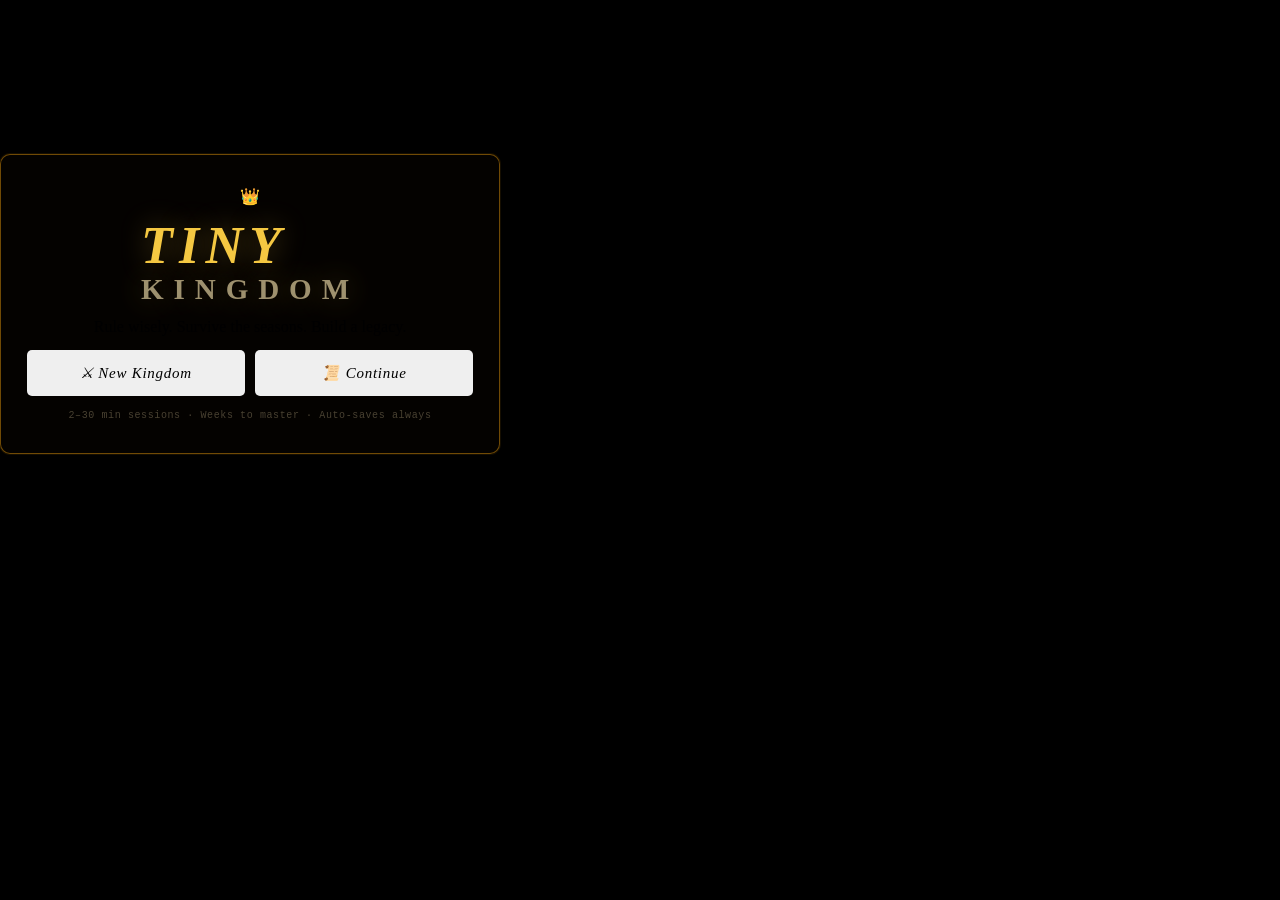
==== commit 4d720076: "Update index.html" ====
--- a/index.html
+++ b/index.html
@@ -5,195 +5,184 @@
 <meta name="viewport" content="width=device-width,initial-scale=1.0,maximum-scale=1.0,user-scalable=no"/>
 <meta name="apple-mobile-web-app-capable" content="yes"/>
 <meta name="apple-mobile-web-app-status-bar-style" content="black-translucent"/>
-<title>Realm Conquest</title>
+<title>Tiny Kingdom</title>
 <link rel="stylesheet" href="styles.css"/>
 </head>
 <body>
 
-<!-- ═══════════════════════════════════════
-     HOME SCREEN
-═══════════════════════════════════════ -->
-<div id="home-screen">
-  <canvas id="home-bg"></canvas>
+<!-- ═══════════════════════ HOME ═══════════════════════ -->
+<div id="home">
+  <canvas id="home-canvas"></canvas>
   <div id="home-vignette"></div>
   <div id="home-card">
-    <div id="home-crest">⚔</div>
-    <h1 id="home-title">REALM<span>CONQUEST</span></h1>
-    <p id="home-tagline">A Grand Strategy of War &amp; Empire</p>
-
-    <div class="hform-group">
-      <label class="hform-label">Empire Name</label>
-      <input type="text" id="empire-name" class="hform-input" placeholder="Enter your empire's name..." maxlength="24" autocomplete="off"/>
+    <div id="home-crown">👑</div>
+    <h1 id="home-title">TINY<span>KINGDOM</span></h1>
+    <p id="home-sub">Rule wisely. Survive the seasons. Build a legacy.</p>
+    <div id="home-streak" class="hidden">
+      <span id="streak-fire">🔥</span>
+      <span id="streak-text">3 day streak!</span>
     </div>
-
-    <div class="hform-group">
-      <label class="hform-label">Choose Your Color</label>
-      <div id="color-picker">
-        <div class="cpick active" data-col="#4a90d9" style="background:#4a90d9"></div>
-        <div class="cpick" data-col="#d94a4a" style="background:#d94a4a"></div>
-        <div class="cpick" data-col="#4ad95c" style="background:#4ad95c"></div>
-        <div class="cpick" data-col="#d9c44a" style="background:#d9c44a"></div>
-        <div class="cpick" data-col="#a04ad9" style="background:#a04ad9"></div>
-        <div class="cpick" data-col="#d9784a" style="background:#d9784a"></div>
-      </div>
+    <div id="home-btns">
+      <button id="btn-new" class="hbtn primary">⚔ New Kingdom</button>
+      <button id="btn-continue" class="hbtn secondary">📜 Continue</button>
     </div>
-
-    <div id="home-btns">
-      <button id="btn-start" class="hbtn hbtn-primary">⚔ Begin Campaign</button>
-      <button id="btn-continue" class="hbtn hbtn-secondary">📂 Continue</button>
+    <div id="home-records" class="hidden">
+      <div class="rec-row"><span>Best Reign</span><span id="rec-best">—</span></div>
+      <div class="rec-row"><span>Kingdoms Built</span><span id="rec-runs">0</span></div>
     </div>
-    <p id="home-hint">Tap tiles to select · Drag to pan · Pinch/scroll to zoom</p>
+    <p id="home-hint">2–30 min sessions · Weeks to master · Auto-saves always</p>
   </div>
 </div>
 
-<!-- ═══════════════════════════════════════
-     GAME OVER SCREEN
-═══════════════════════════════════════ -->
-<div id="gameover-screen" class="hidden">
-  <div id="gameover-card">
-    <div id="gameover-icon">🏴</div>
-    <h2 id="gameover-title">Your Empire Has Fallen</h2>
-    <p id="gameover-msg">Your Main Tower was destroyed. The realm is lost.</p>
-    <button id="btn-gameover-home" class="hbtn hbtn-primary">Return to Home</button>
+<!-- ═══════════════════════ GAME ═══════════════════════ -->
+<div id="game" class="hidden">
+
+  <!-- Kingdom canvas -->
+  <canvas id="kingdom-canvas"></canvas>
+
+  <!-- Top HUD -->
+  <div id="hud-top">
+    <div id="day-badge">
+      <span id="season-icon">🌱</span>
+      <span id="day-label">Day 1</span>
+      <span id="season-name">Spring</span>
+    </div>
+    <div class="stat-chip" id="chip-gold">
+      <span class="sc-icon">⚜</span>
+      <div class="sc-body">
+        <span class="sc-val" id="v-gold">100</span>
+        <div class="sc-bar"><div class="sc-fill" id="bar-gold"></div></div>
+      </div>
+    </div>
+    <div class="stat-chip" id="chip-food">
+      <span class="sc-icon">🌾</span>
+      <div class="sc-body">
+        <span class="sc-val" id="v-food">80</span>
+        <div class="sc-bar"><div class="sc-fill" id="bar-food"></div></div>
+      </div>
+    </div>
+    <div class="stat-chip" id="chip-army">
+      <span class="sc-icon">⚔</span>
+      <div class="sc-body">
+        <span class="sc-val" id="v-army">20</span>
+        <div class="sc-bar"><div class="sc-fill" id="bar-army"></div></div>
+      </div>
+    </div>
+    <div class="stat-chip" id="chip-happy">
+      <span class="sc-icon">❤</span>
+      <div class="sc-body">
+        <span class="sc-val" id="v-happy">75</span>
+        <div class="sc-bar"><div class="sc-fill" id="bar-happy"></div></div>
+      </div>
+    </div>
+    <div class="stat-chip" id="chip-pop">
+      <span class="sc-icon">👥</span>
+      <div class="sc-body">
+        <span class="sc-val" id="v-pop">50</span>
+        <div class="sc-bar"><div class="sc-fill" id="bar-pop"></div></div>
+      </div>
+    </div>
+    <button id="btn-pause" class="icon-btn">⏸</button>
+  </div>
+
+  <!-- Progress bar -->
+  <div id="progress-bar">
+    <div id="progress-fill"></div>
+    <span id="progress-label">Spring · Year 1 of 3</span>
+  </div>
+
+  <!-- Event panel (heart of the game) -->
+  <div id="event-panel" class="hidden">
+    <div id="ep-season-tag"></div>
+    <div id="ep-icon"></div>
+    <h2 id="ep-title"></h2>
+    <p id="ep-body"></p>
+    <div id="ep-effect" class="hidden"></div>
+    <div id="ep-choices"></div>
+    <div id="ep-skip" class="hidden">
+      <button id="btn-skip" class="hbtn secondary small">→ Continue to next event</button>
+    </div>
+  </div>
+
+  <!-- Outcome panel -->
+  <div id="outcome-panel" class="hidden">
+    <div id="op-icon"></div>
+    <h2 id="op-title"></h2>
+    <p id="op-body"></p>
+    <div id="op-effects"></div>
+    <button id="btn-next-event" class="hbtn primary">Continue →</button>
+  </div>
+
+  <!-- Kingdom stats sidebar -->
+  <div id="sidebar">
+    <div id="sb-title">Your Realm</div>
+    <div id="sb-kingdom-name"></div>
+    <div id="sb-buildings"></div>
+    <div id="sb-score-row">
+      <span>Legacy Score</span>
+      <span id="sb-score">0</span>
+    </div>
+    <div id="sb-achievements">
+      <div class="sb-hdr">Achievements</div>
+      <div id="ach-list"></div>
+    </div>
+    <button id="btn-menu" class="hbtn secondary small">☰ Menu</button>
+  </div>
+
+  <!-- Notification toast -->
+  <div id="toast" class="hidden"></div>
+
+  <!-- Streak notification -->
+  <div id="streak-banner" class="hidden">
+    <span>🔥</span><span id="streak-banner-text">Day streak!</span>
+  </div>
+
+  <!-- Achievement popup -->
+  <div id="ach-popup" class="hidden">
+    <span id="ach-popup-icon">🏆</span>
+    <div>
+      <div id="ach-popup-name"></div>
+      <div id="ach-popup-desc"></div>
+    </div>
+  </div>
+
+</div>
+
+<!-- ═══════════════════════ GAME OVER ═══════════════════════ -->
+<div id="gameover" class="hidden">
+  <div id="go-card">
+    <div id="go-icon">💀</div>
+    <h2 id="go-title">Your Kingdom Has Fallen</h2>
+    <p id="go-reason" id="go-reason"></p>
+    <div id="go-stats"></div>
+    <div id="go-score-big"></div>
+    <button id="btn-go-home" class="hbtn primary">Try Again</button>
   </div>
 </div>
 
-<!-- ═══════════════════════════════════════
-     VICTORY SCREEN
-═══════════════════════════════════════ -->
-<div id="victory-screen" class="hidden">
-  <div id="victory-card">
-    <div id="victory-icon">👑</div>
-    <h2 id="victory-title">Victory!</h2>
-    <p id="victory-msg">All enemies have been vanquished. You reign supreme.</p>
-    <button id="btn-victory-home" class="hbtn hbtn-primary">Return to Home</button>
+<!-- ═══════════════════════ VICTORY ═══════════════════════ -->
+<div id="victory" class="hidden">
+  <div id="vic-card">
+    <div id="vic-icon">👑</div>
+    <h2 id="vic-title">A Legendary Reign!</h2>
+    <p id="vic-body"></p>
+    <div id="vic-score-big"></div>
+    <div id="vic-stats"></div>
+    <button id="btn-vic-home" class="hbtn primary">Play Again</button>
   </div>
 </div>
 
-<!-- ═══════════════════════════════════════
-     WEBGL CANVAS
-═══════════════════════════════════════ -->
-<canvas id="game-canvas"></canvas>
-
-<!-- ═══════════════════════════════════════
-     HUD
-═══════════════════════════════════════ -->
-<div id="hud" class="hidden">
-
-  <!-- Top bar -->
-  <div id="hud-top">
-    <div id="empire-badge">
-      <span id="empire-dot"></span>
-      <span id="empire-label">Empire</span>
-    </div>
-    <div class="res-chip"><span class="ri">⚜</span><span class="rl">GOLD</span><span class="rv" id="v-gold">500</span></div>
-    <div class="res-chip"><span class="ri">🌾</span><span class="rl">FOOD</span><span class="rv" id="v-food">200</span></div>
-    <div class="res-chip"><span class="ri">⚒</span><span class="rl">PROD</span><span class="rv" id="v-prod">100</span></div>
-    <div class="res-chip"><span class="ri">⏳</span><span class="rl">TURN</span><span class="rv" id="v-turn">1</span></div>
-    <div id="tower-hp-wrap">
-      <span class="rl">TOWER HP</span>
-      <div id="tower-hp-bar"><div id="tower-hp-fill"></div></div>
-      <span class="rv" id="v-tower-hp">500</span>
-    </div>
+<!-- ═══════════════════════ PAUSE / MENU ═══════════════════════ -->
+<div id="pause-menu" class="hidden">
+  <div id="pm-card">
+    <h2>⏸ Paused</h2>
+    <p id="pm-kingdom"></p>
+    <button class="hbtn primary" id="btn-resume">▶ Resume</button>
+    <button class="hbtn secondary" id="btn-save-manual">💾 Save</button>
+    <button class="hbtn secondary" id="btn-abandon">💀 Abandon Kingdom</button>
+    <button class="hbtn secondary" id="btn-pm-home">🏠 Home</button>
   </div>
-
-  <!-- Delivery queue ticker -->
-  <div id="delivery-bar" class="hidden">
-    <span id="delivery-text">📦 No deliveries pending</span>
-  </div>
-
-  <!-- Bottom action bar -->
-  <div id="hud-bot">
-    <button class="gbtn end-btn" id="btn-end-turn">⚔ END TURN</button>
-    <button class="gbtn" id="btn-build">🏗 BUILD</button>
-    <button class="gbtn" id="btn-upgrade">⚒ UPGRADE</button>
-    <button class="gbtn" id="btn-split">✂ SPLIT</button>
-    <button class="gbtn sec" id="btn-save">💾</button>
-    <button class="gbtn sec" id="btn-menu-open">☰</button>
-  </div>
-
-  <!-- Selected group info bar -->
-  <div id="group-info" class="hidden">
-    <div id="gi-name">Group Alpha</div>
-    <div id="gi-stats">Troops: 10 · Morale: 100%</div>
-    <div id="gi-equip">Weapon: Sword · Armor: Leather</div>
-    <button id="gi-close">✕</button>
-  </div>
-
-  <!-- D-Pad -->
-  <div id="dpad">
-    <div></div>
-    <button class="dpbtn" id="dp-u">▲</button>
-    <div></div>
-    <button class="dpbtn" id="dp-l">◀</button>
-    <div class="dp-mid"></div>
-    <button class="dpbtn" id="dp-r">▶</button>
-    <div></div>
-    <button class="dpbtn" id="dp-d">▼</button>
-    <div></div>
-  </div>
-
-  <!-- Zoom buttons -->
-  <div id="zoom-btns">
-    <button class="zbtn" id="btn-zi">+</button>
-    <button class="zbtn" id="btn-zo">−</button>
-    <button class="zbtn zbtn-reset" id="btn-zr">⌖</button>
-  </div>
-
-  <!-- Tile / hex info panel -->
-  <div id="hex-info" class="hidden">
-    <button id="hex-info-close">✕</button>
-    <div id="hex-info-name">Plains</div>
-    <div id="hex-info-body">—</div>
-  </div>
-
-  <!-- BUILD MENU -->
-  <div id="build-menu" class="overlay hidden">
-    <div class="ov-hdr">🏗 Construct Building</div>
-    <div class="ov-scroll" id="build-list"></div>
-    <button class="gbtn sec" id="btn-build-close">✕ Close</button>
-  </div>
-
-  <!-- UPGRADE STORE -->
-  <div id="upgrade-menu" class="overlay hidden">
-    <div class="ov-hdr">⚒ Upgrade Store</div>
-    <div class="ov-scroll" id="upgrade-list"></div>
-    <button class="gbtn sec" id="btn-upgrade-close">✕ Close</button>
-  </div>
-
-  <!-- SPLIT MENU -->
-  <div id="split-menu" class="overlay hidden">
-    <div class="ov-hdr">✂ Split Group</div>
-    <div id="split-body">
-      <p id="split-source-info">Group has 0 troops</p>
-      <label class="hform-label">Split into how many groups?</label>
-      <div id="split-count-btns">
-        <button class="sbtn active" id="sc-2">2 Groups</button>
-        <button class="sbtn" id="sc-3">3 Groups</button>
-      </div>
-      <div id="split-sliders"></div>
-      <button class="gbtn" id="btn-split-confirm">✓ Confirm Split</button>
-    </div>
-    <button class="gbtn sec" id="btn-split-close">✕ Cancel</button>
-  </div>
-
-  <!-- GAME MENU -->
-  <div id="game-menu" class="overlay hidden">
-    <div class="ov-hdr">☰ Menu</div>
-    <button class="gbtn mitem" id="btn-save2">💾 Save Game</button>
-    <button class="gbtn mitem" id="btn-home">🏠 Home Screen</button>
-    <button class="gbtn sec mitem" id="btn-menu-close">✕ Close</button>
-  </div>
-
-  <!-- Toast -->
-  <div id="toast" class="hidden"></div>
-
-  <!-- Battle log -->
-  <div id="battle-log">
-    <div id="battle-log-inner"></div>
-  </div>
-
-</div><!-- #hud -->
+</div>
 
 <script src="game.js"></script>
 </body>
--- a/styles.css
+++ b/styles.css
@@ -1,600 +1,315 @@
-/* ═══════════════════════════════════════════════════════════════
-   REALM ENGINE — styles.css  (full rewrite)
-   Design: "Dark Iron & Parchment"
-═══════════════════════════════════════════════════════════════ */
-
-*, *::before, *::after {
-  box-sizing: border-box;
-  margin: 0; padding: 0;
-  -webkit-tap-highlight-color: transparent;
-  -webkit-touch-callout: none;
-  -webkit-user-select: none;
-  user-select: none;
-}
-
-:root {
-  --amber:    #c8860a;
-  --glow:     #f5c842;
-  --cream:    #e8d5a3;
-  --rust:     #8b3a1a;
-  --slate:    #1e2d3d;
-  --mist:     #3d4f5c;
-  --panel:    rgba(12, 8, 3, 0.92);
-  --border:   1px solid rgba(200,134,10,0.55);
-  --r:        5px;
-  --top-h:    60px;
-  --prog-h:   26px;
-  --bot-h:    70px;
-  --font-d:   Georgia, "Times New Roman", serif;
-  --font-u:   "Courier New", monospace;
-  --player-color: #4a90d9;
-}
-
-html, body {
-  width: 100%; height: 100%;
-  overflow: hidden;
-  background: #000;
-  overscroll-behavior: none;
-  touch-action: none;
-}
-
-/* ── Canvas ─────────────────────────────────────────────────── */
-#realm-canvas {
-  position: fixed; inset: 0;
-  width: 100%; height: 100%;
-  display: block;
-  touch-action: none;
-}
-
-/* ═══════════════════════════════════════════════════════════════
+/* ═══════════════════════════════════════════════
+   REALM CONQUEST — styles.css
+   Full rewrite: WebGL game, 50-degree iso view
+═══════════════════════════════════════════════ */
+*,*::before,*::after{box-sizing:border-box;margin:0;padding:0;
+  -webkit-tap-highlight-color:transparent;-webkit-touch-callout:none;
+  -webkit-user-select:none;user-select:none;}
+:root{
+  --a:#c8860a;--g:#f5c842;--c:#e8d5a3;--p:rgba(6,4,1,.94);
+  --pc:#4a90d9;--th:58px;--dh:24px;--bh:68px;--r:5px;
+  --fd:Georgia,"Times New Roman",serif;--fm:"Courier New",monospace;
+}
+html,body{width:100%;height:100%;overflow:hidden;background:#000;
+  overscroll-behavior:none;touch-action:none;}
+
+/* ── WebGL Canvas ──────────────────────────── */
+#game-canvas{position:fixed;inset:0;width:100%;height:100%;
+  display:block;touch-action:none;z-index:0;}
+
+/* ═══════════════════════════════════════════
    HOME SCREEN
-═══════════════════════════════════════════════════════════════ */
-#home-screen {
-  position: fixed; inset: 0;
-  z-index: 100;
-  display: flex;
-  align-items: center;
-  justify-content: center;
-  overflow: hidden;
-}
-
-#home-bg-canvas-wrap {
-  position: absolute; inset: 0;
-  z-index: 0;
-}
-#home-bg {
-  width: 100%; height: 100%;
-  display: block;
-}
-
-/* Dark vignette overlay on top of animated bg */
-#home-screen::after {
-  content: '';
-  position: absolute; inset: 0;
-  background: radial-gradient(
-    ellipse at center,
-    rgba(0,0,0,0.45) 0%,
-    rgba(0,0,0,0.82) 100%
-  );
-  z-index: 1;
-  pointer-events: none;
-}
-
-#home-content {
-  position: relative;
-  z-index: 2;
-  display: flex;
-  flex-direction: column;
-  align-items: center;
-  gap: 18px;
-  padding: 40px 32px;
-  max-width: 580px;
-  width: 90vw;
-  /* Frosted parchment card */
-  background: rgba(8, 5, 2, 0.78);
-  border: 1px solid rgba(200,134,10,0.5);
-  border-radius: 12px;
-  box-shadow:
-    0 0 0 1px rgba(200,134,10,0.12),
-    0 8px 60px rgba(0,0,0,0.85),
-    inset 0 1px 0 rgba(245,200,66,0.08);
-  backdrop-filter: blur(12px);
-  -webkit-backdrop-filter: blur(12px);
-}
-
-#home-crest {
-  font-size: 52px;
-  filter: drop-shadow(0 0 18px rgba(245,200,66,0.6));
-  line-height: 1;
-  animation: crestPulse 3s ease-in-out infinite;
-}
-
-@keyframes crestPulse {
-  0%, 100% { filter: drop-shadow(0 0 14px rgba(245,200,66,0.5)); }
-  50%       { filter: drop-shadow(0 0 28px rgba(245,200,66,0.9)); }
-}
-
-#home-title {
-  font-family: var(--font-d);
-  font-size: clamp(36px, 7vw, 58px);
-  font-style: italic;
-  letter-spacing: 0.12em;
-  color: var(--glow);
-  text-shadow: 0 0 30px rgba(245,200,66,0.4), 0 2px 4px rgba(0,0,0,0.8);
-  line-height: 1;
-}
-#home-title span {
-  color: var(--cream);
-  opacity: 0.75;
-  font-size: 0.6em;
-  display: block;
-  letter-spacing: 0.35em;
-  text-transform: uppercase;
-  font-style: normal;
-  margin-top: 4px;
-}
-
-#home-subtitle {
-  font-family: var(--font-d);
-  font-size: 14px;
-  font-style: italic;
-  color: var(--amber);
-  letter-spacing: 0.06em;
-  opacity: 0.8;
-}
-
-/* Faction preview cards */
-#home-faction-preview {
-  display: flex;
-  flex-direction: column;
-  gap: 6px;
-  width: 100%;
-  padding: 14px 16px;
-  background: rgba(255,255,255,0.03);
-  border: 1px solid rgba(200,134,10,0.2);
-  border-radius: var(--r);
-}
-
-.faction-chip {
-  display: flex;
-  align-items: center;
-  gap: 10px;
-  font-family: var(--font-u);
-  font-size: 12px;
-  color: rgba(232,213,163,0.65);
-  padding: 4px 0;
-}
-
-.faction-chip.player-chip {
-  color: var(--cream);
-  font-size: 13px;
-  border-bottom: 1px solid rgba(74,144,217,0.3);
-  padding-bottom: 8px;
-  margin-bottom: 2px;
-}
-.faction-chip.player-chip b { color: var(--player-color); }
-
-.faction-dot {
-  width: 11px; height: 11px;
-  border-radius: 50%;
-  flex-shrink: 0;
-  box-shadow: 0 0 6px currentColor;
-}
-
-#home-buttons {
-  display: flex;
-  gap: 14px;
-  width: 100%;
-}
-
-.home-btn {
-  flex: 1;
-  padding: 16px 0;
-  font-family: var(--font-d);
-  font-size: 17px;
-  font-style: italic;
-  letter-spacing: 0.06em;
-  border-radius: var(--r);
-  cursor: pointer;
-  border: none;
-  transition: transform 0.1s, box-shadow 0.1s;
-}
-.home-btn:active { transform: scale(0.97); }
-
-.home-btn.primary {
-  background: linear-gradient(160deg, #3a5a8a 0%, #1e3058 100%);
-  color: #fff;
-  border: 1px solid rgba(74,144,217,0.6);
-  box-shadow: 0 4px 20px rgba(74,144,217,0.3);
-}
-.home-btn.secondary {
-  background: linear-gradient(160deg, rgba(200,134,10,0.25) 0%, rgba(80,50,5,0.4) 100%);
-  color: var(--cream);
-  border: 1px solid rgba(200,134,10,0.4);
-}
-
-#home-hint {
-  font-family: var(--font-u);
-  font-size: 10px;
-  color: rgba(232,213,163,0.35);
-  letter-spacing: 0.08em;
-  text-align: center;
-}
-
-/* ═══════════════════════════════════════════════════════════════
+═══════════════════════════════════════════ */
+#home-screen{position:fixed;inset:0;z-index:60;
+  display:flex;align-items:center;justify-content:center;}
+#home-bg{position:absolute;inset:0;width:100%;height:100%;display:block;z-index:0;}
+#home-vignette{position:absolute;inset:0;z-index:1;pointer-events:none;
+  background:radial-gradient(ellipse at center,rgba(0,0,0,.38) 0%,rgba(0,0,0,.82) 100%);}
+
+#home-card{
+  position:relative;z-index:2;display:flex;flex-direction:column;
+  align-items:center;gap:14px;padding:32px 26px;
+  max-width:500px;width:86vw;
+  background:rgba(5,3,1,.85);
+  border:1px solid rgba(200,134,10,.55);border-radius:10px;
+  box-shadow:0 0 0 1px rgba(200,134,10,.1),0 12px 60px rgba(0,0,0,.92);
+  backdrop-filter:blur(14px);-webkit-backdrop-filter:blur(14px);
+}
+#home-crest{font-size:48px;filter:drop-shadow(0 0 18px rgba(245,200,66,.65));
+  animation:cp 3s ease-in-out infinite;}
+@keyframes cp{0%,100%{filter:drop-shadow(0 0 12px rgba(245,200,66,.5));}
+  50%{filter:drop-shadow(0 0 30px rgba(245,200,66,1));}}
+#home-title{font-family:var(--fd);font-size:clamp(32px,7vw,52px);
+  font-style:italic;letter-spacing:.12em;color:var(--g);
+  text-shadow:0 0 28px rgba(245,200,66,.35);line-height:1;}
+#home-title span{color:var(--c);opacity:.68;font-size:.56em;display:block;
+  letter-spacing:.34em;font-style:normal;margin-top:3px;}
+#home-tagline{font-family:var(--fd);font-size:13px;font-style:italic;
+  color:var(--a);opacity:.85;}
+
+.hform-group{width:100%;display:flex;flex-direction:column;gap:5px;}
+.hform-label{font-family:var(--fm);font-size:10px;letter-spacing:.15em;
+  color:var(--a);text-transform:uppercase;opacity:.8;}
+.hform-input{width:100%;padding:11px 13px;background:rgba(255,255,255,.05);
+  border:1px solid rgba(200,134,10,.4);border-radius:var(--r);
+  color:var(--c);font-family:var(--fd);font-size:15px;font-style:italic;
+  outline:none;-webkit-user-select:text;user-select:text;}
+.hform-input::placeholder{color:rgba(232,213,163,.3);}
+.hform-input:focus{border-color:rgba(245,200,66,.6);
+  box-shadow:0 0 0 2px rgba(245,200,66,.12);}
+
+#color-picker{display:flex;gap:8px;flex-wrap:wrap;}
+.cpick{width:30px;height:30px;border-radius:50%;cursor:pointer;
+  border:2px solid transparent;transition:transform .12s,border-color .12s;}
+.cpick:active{transform:scale(.9);}
+.cpick.active{border-color:#fff;box-shadow:0 0 10px currentColor;}
+
+#home-btns{display:flex;gap:10px;width:100%;}
+.hbtn{flex:1;padding:14px 0;font-family:var(--fd);font-size:15px;
+  font-style:italic;letter-spacing:.05em;border-radius:var(--r);
+  cursor:pointer;border:none;transition:transform .1s,filter .12s;
+  pointer-events:auto;}
+.hbtn:active{transform:scale(.96);}
+.hbtn-primary{background:linear-gradient(155deg,#3a5a8a,#1a2a58);
+  color:#fff;border:1px solid rgba(74,144,217,.6);
+  box-shadow:0 4px 22px rgba(74,144,217,.3);}
+.hbtn-primary:hover{filter:brightness(1.15);}
+.hbtn-secondary{background:linear-gradient(155deg,rgba(200,134,10,.25),rgba(70,40,5,.45));
+  color:var(--c);border:1px solid rgba(200,134,10,.4);}
+#home-hint{font-family:var(--fm);font-size:10px;color:rgba(232,213,163,.3);
+  letter-spacing:.06em;text-align:center;}
+
+/* ═══════════════════════════════════════════
+   GAME OVER / VICTORY
+═══════════════════════════════════════════ */
+#gameover-screen,#victory-screen{
+  position:fixed;inset:0;z-index:90;
+  display:flex;align-items:center;justify-content:center;
+  background:rgba(0,0,0,.88);backdrop-filter:blur(12px);}
+#gameover-card,#victory-card{
+  display:flex;flex-direction:column;align-items:center;gap:16px;
+  padding:40px 32px;max-width:420px;width:84vw;
+  background:rgba(8,4,2,.94);border-radius:10px;
+  box-shadow:0 8px 60px rgba(0,0,0,.9);}
+#gameover-icon{font-size:56px;}
+#gameover-title{font-family:var(--fd);font-size:28px;font-style:italic;color:#ff6040;}
+#gameover-msg{font-family:var(--fm);font-size:13px;color:var(--c);
+  opacity:.7;text-align:center;line-height:1.7;}
+#victory-icon{font-size:60px;animation:cp 2s ease-in-out infinite;}
+#victory-title{font-family:var(--fd);font-size:30px;font-style:italic;color:var(--g);}
+#victory-msg{font-family:var(--fm);font-size:13px;color:var(--c);
+  opacity:.75;text-align:center;line-height:1.7;}
+
+/* ═══════════════════════════════════════════
    HUD
-═══════════════════════════════════════════════════════════════ */
-#hud {
-  position: fixed; inset: 0;
-  pointer-events: none;
-  z-index: 10;
-  font-family: var(--font-u);
-}
+═══════════════════════════════════════════ */
+#hud{position:fixed;inset:0;pointer-events:none;z-index:10;font-family:var(--fm);}
 
 /* Top bar */
-#hud-top {
-  position: absolute;
-  top: 0; left: 0; right: 0;
-  height: var(--top-h);
-  display: flex;
-  align-items: center;
-  justify-content: space-around;
-  background: linear-gradient(180deg, rgba(8,5,2,0.97) 0%, rgba(18,12,4,0.94) 100%);
-  border-bottom: 1px solid rgba(200,134,10,0.45);
-  box-shadow: 0 4px 24px rgba(0,0,0,0.7);
-  padding: 0 12px;
-  pointer-events: auto;
-  gap: 4px;
-}
-
-/* Player identity badge */
-#player-badge {
-  display: flex;
-  align-items: center;
-  gap: 7px;
-  padding: 5px 10px;
-  border-radius: 20px;
-  background: rgba(74,144,217,0.15);
-  border: 1px solid rgba(74,144,217,0.4);
-}
-.player-dot {
-  width: 9px; height: 9px;
-  border-radius: 50%;
-  background: var(--player-color);
-  box-shadow: 0 0 8px var(--player-color);
-  animation: playerPing 2s ease-in-out infinite;
-}
-@keyframes playerPing {
-  0%,100% { box-shadow: 0 0 5px var(--player-color); }
-  50%      { box-shadow: 0 0 14px var(--player-color), 0 0 24px rgba(74,144,217,0.4); }
-}
-#player-name-label {
-  font-family: var(--font-d);
-  font-size: 12px;
-  font-style: italic;
-  color: #a8c8f0;
-  white-space: nowrap;
-}
-
-.hud-resource {
-  display: flex;
-  flex-direction: column;
-  align-items: center;
-  gap: 1px;
-  min-width: 58px;
-}
-.res-icon  { font-size: 16px; line-height: 1; }
-.res-label { font-size: 8px; letter-spacing: 0.18em; color: var(--amber); opacity: 0.75; }
-.res-value { font-size: 16px; font-weight: 700; color: var(--cream); text-shadow: 0 0 8px rgba(245,200,66,0.3); }
-
-/* Progress bar */
-#hud-progress-bar {
-  position: absolute;
-  top: var(--top-h); left: 0; right: 0;
-  height: var(--prog-h);
-  background: rgba(8,5,2,0.93);
-  border-bottom: 1px solid rgba(200,134,10,0.25);
-  display: flex; align-items: center;
-  padding: 0 12px; gap: 10px;
-}
-#hud-era-label {
-  font-family: var(--font-d);
-  font-size: 10px; font-style: italic;
-  color: var(--amber);
-  white-space: nowrap; min-width: 88px;
-}
-#progress-track {
-  flex: 1; height: 5px;
-  background: rgba(255,255,255,0.07);
-  border-radius: 3px; overflow: hidden;
-}
-#progress-fill {
-  height: 100%; width: 10%;
-  background: linear-gradient(90deg, #5a2010 0%, #c8860a 55%, #f5c842 100%);
-  border-radius: 3px;
-  transition: width 0.7s ease;
-  box-shadow: 0 0 8px rgba(245,200,66,0.4);
-}
-#hud-level-label {
-  font-size: 10px; color: var(--cream);
-  white-space: nowrap;
-}
+#hud-top{
+  position:absolute;top:0;left:0;right:0;height:var(--th);
+  display:flex;align-items:center;justify-content:space-around;
+  background:linear-gradient(180deg,rgba(5,3,1,.98),rgba(12,8,3,.93));
+  border-bottom:1px solid rgba(200,134,10,.45);
+  box-shadow:0 4px 20px rgba(0,0,0,.7);
+  padding:0 8px;pointer-events:auto;gap:3px;flex-wrap:nowrap;
+}
+#empire-badge{display:flex;align-items:center;gap:6px;padding:4px 9px;
+  border-radius:20px;background:rgba(74,144,217,.13);
+  border:1px solid rgba(74,144,217,.38);flex-shrink:0;}
+#empire-dot{width:8px;height:8px;border-radius:50%;background:var(--pc);
+  box-shadow:0 0 8px var(--pc);animation:pp 2s ease-in-out infinite;flex-shrink:0;}
+@keyframes pp{0%,100%{box-shadow:0 0 5px var(--pc);}
+  50%{box-shadow:0 0 16px var(--pc),0 0 28px rgba(74,144,217,.4);}}
+#empire-label{font-family:var(--fd);font-size:10px;font-style:italic;
+  color:#a8c8f0;white-space:nowrap;max-width:90px;overflow:hidden;text-overflow:ellipsis;}
+.res-chip{display:flex;flex-direction:column;align-items:center;gap:0px;min-width:46px;}
+.ri{font-size:14px;line-height:1;}
+.rl{font-size:7px;letter-spacing:.14em;color:var(--a);opacity:.75;text-transform:uppercase;}
+.rv{font-size:14px;font-weight:700;color:var(--c);text-shadow:0 0 6px rgba(245,200,66,.3);}
+#tower-hp-wrap{display:flex;flex-direction:column;align-items:center;gap:1px;min-width:64px;}
+#tower-hp-bar{width:60px;height:5px;background:rgba(255,255,255,.08);
+  border-radius:3px;overflow:hidden;}
+#tower-hp-fill{height:100%;width:100%;
+  background:linear-gradient(90deg,#8b0000,#d94a4a,#f5c842);
+  transition:width .5s ease,background .5s ease;}
+
+/* Delivery bar */
+#delivery-bar{
+  position:absolute;top:var(--th);left:0;right:0;height:var(--dh);
+  background:rgba(30,18,4,.95);border-bottom:1px solid rgba(200,134,10,.25);
+  display:flex;align-items:center;padding:0 12px;pointer-events:none;}
+#delivery-text{font-size:10px;color:var(--a);letter-spacing:.06em;
+  white-space:nowrap;overflow:hidden;text-overflow:ellipsis;}
 
 /* Bottom bar */
-#hud-bottom {
-  position: absolute;
-  bottom: 0; left: 0; right: 0;
-  height: var(--bot-h);
-  background: linear-gradient(0deg, rgba(8,5,2,0.97) 0%, rgba(16,11,4,0.94) 100%);
-  border-top: 1px solid rgba(200,134,10,0.45);
-  box-shadow: 0 -4px 24px rgba(0,0,0,0.7);
-  display: flex; align-items: center;
-  justify-content: center;
-  gap: 10px; padding: 0 16px;
-  pointer-events: auto;
-}
-
-/* HUD buttons */
-.hud-btn {
-  font-family: var(--font-u);
-  font-size: 12px;
-  letter-spacing: 0.1em;
-  font-weight: 700;
-  padding: 11px 18px;
-  border-radius: var(--r);
-  border: 1px solid rgba(200,134,10,0.5);
-  background: linear-gradient(180deg, rgba(200,134,10,0.18) 0%, rgba(80,45,5,0.32) 100%);
-  color: var(--glow);
-  cursor: pointer;
-  text-transform: uppercase;
-  box-shadow: inset 0 1px 0 rgba(245,200,66,0.12), 0 2px 8px rgba(0,0,0,0.5);
-  transition: background 0.12s, transform 0.07s;
-  pointer-events: auto;
-  min-width: 72px;
-}
-.hud-btn:active {
-  background: rgba(200,134,10,0.35);
-  transform: translateY(1px);
-}
-.hud-btn.end-turn-btn {
-  background: linear-gradient(180deg, rgba(139,58,26,0.5) 0%, rgba(70,20,5,0.7) 100%);
-  border-color: rgba(192,80,32,0.7);
-  color: #ffb085;
-  font-size: 13px;
-  min-width: 120px;
-}
-.hud-btn.end-turn-btn:active { background: rgba(200,70,20,0.5); }
-.hud-btn.secondary {
-  background: rgba(20,30,45,0.6);
-  border-color: rgba(61,79,92,0.7);
-  color: var(--cream);
-  min-width: 48px;
-}
-
-/* ── Faction legend (bottom-left) ───────────────────────────── */
-#faction-legend {
-  position: absolute;
-  bottom: calc(var(--bot-h) + 10px);
-  left: 12px;
-  background: rgba(8,5,2,0.82);
-  border: 1px solid rgba(200,134,10,0.3);
-  border-radius: var(--r);
-  padding: 8px 12px;
-  display: flex;
-  flex-direction: column;
-  gap: 5px;
-  pointer-events: none;
-  backdrop-filter: blur(4px);
-}
-.legend-row {
-  display: flex;
-  align-items: center;
-  gap: 7px;
-  font-size: 10px;
-  color: rgba(232,213,163,0.6);
-  font-family: var(--font-u);
-}
-.legend-row.player-legend {
-  color: #a8c8f0;
-  font-weight: 700;
-}
-.legend-dot {
-  width: 9px; height: 9px;
-  border-radius: 50%;
-  flex-shrink: 0;
-}
-
-/* ── Camera controls ────────────────────────────────────────── */
-#camera-controls {
-  position: absolute;
-  bottom: calc(var(--bot-h) + 12px);
-  right: 14px;
-  display: flex;
-  flex-direction: column;
-  align-items: center;
-  gap: 5px;
-  pointer-events: auto;
-  z-index: 11;
-}
-#zoom-cluster {
-  display: flex;
-  flex-direction: column;
-  align-items: center;
-  gap: 3px;
-}
-#dpad {
-  display: grid;
-  grid-template-columns: repeat(3, 46px);
-  grid-template-rows:    repeat(3, 46px);
-  gap: 3px;
-}
-.dpad-center {
-  background: rgba(255,255,255,0.03);
-  border: 1px solid rgba(200,134,10,0.15);
-  border-radius: var(--r);
-  pointer-events: none;
-}
-.cam-btn {
-  width: 46px; height: 46px;
-  border-radius: var(--r);
-  border: 1px solid rgba(200,134,10,0.4);
-  background: rgba(10,7,2,0.88);
-  color: var(--cream);
-  font-size: 17px;
-  display: flex; align-items: center; justify-content: center;
-  cursor: pointer;
-  box-shadow: inset 0 1px 0 rgba(245,200,66,0.1), 0 2px 8px rgba(0,0,0,0.6);
-  transition: background 0.1s, transform 0.07s;
-  touch-action: none;
-  backdrop-filter: blur(4px);
-}
-.cam-btn:active {
-  background: rgba(200,134,10,0.28);
-  transform: scale(0.92);
-}
-#btn-zoom-in, #btn-zoom-out {
-  width: 46px; height: 50px;
-  font-size: 22px; font-weight: 700;
-  color: var(--glow);
-}
-#btn-reset-cam {
-  width: 100%;
-  height: 32px;
-  font-size: 10px;
-  font-family: var(--font-u);
-  letter-spacing: 0.1em;
-  color: var(--amber);
-  background: rgba(8,5,2,0.88);
-}
-
-/* ── Tile info ──────────────────────────────────────────────── */
-#tile-info {
-  position: absolute;
-  bottom: calc(var(--bot-h) + 12px);
-  left: 50%;
-  transform: translateX(-50%);
-  min-width: 220px;
-  background: var(--panel);
-  border: var(--border);
-  border-radius: var(--r);
-  padding: 13px 16px;
-  box-shadow: 0 4px 24px rgba(0,0,0,0.75);
-  pointer-events: auto;
-  backdrop-filter: blur(8px);
-}
-#tile-info-name {
-  font-family: var(--font-d);
-  font-size: 15px; font-style: italic;
-  color: var(--glow);
-  margin-bottom: 6px;
-}
-#tile-info-stats {
-  font-size: 11px; color: var(--cream);
-  opacity: 0.85; line-height: 1.75;
-}
-#tile-info-close {
-  position: absolute; top: 8px; right: 8px;
-  background: none; border: none;
-  color: var(--amber); font-size: 14px;
-  cursor: pointer; padding: 2px 6px;
-}
-
-/* ── Menus ──────────────────────────────────────────────────── */
-#build-menu, #game-menu {
-  position: absolute;
-  top: 50%; left: 50%;
-  transform: translate(-50%, -50%);
-  width: min(440px, 90vw);
-  background: var(--panel);
-  border: 1px solid rgba(200,134,10,0.55);
-  border-radius: 8px;
-  padding: 22px;
-  box-shadow: 0 8px 60px rgba(0,0,0,0.88);
-  pointer-events: auto;
-  z-index: 20;
-  display: flex; flex-direction: column; gap: 12px;
-  max-height: 72vh; overflow-y: auto;
-  backdrop-filter: blur(12px);
-}
-.menu-header {
-  font-family: var(--font-d);
-  font-size: 20px; font-style: italic;
-  color: var(--glow);
-  text-align: center;
-  border-bottom: 1px solid rgba(200,134,10,0.35);
-  padding-bottom: 10px;
-}
-.menu-item { width: 100%; }
-
-.build-item {
-  display: flex; justify-content: space-between; align-items: center;
-  padding: 11px 13px;
-  background: rgba(255,255,255,0.03);
-  border: 1px solid rgba(200,134,10,0.18);
-  border-radius: var(--r);
-  cursor: pointer;
-  transition: background 0.12s;
-}
-.build-item:active { background: rgba(200,134,10,0.14); }
-.build-item-name { font-family: var(--font-d); font-size: 14px; font-style: italic; color: var(--cream); }
-.build-item-cost { font-size: 11px; color: var(--amber); letter-spacing: 0.06em; }
-.build-item-disabled { opacity: 0.38; cursor: not-allowed; }
-
-/* ── Toast ──────────────────────────────────────────────────── */
-#toast {
-  position: absolute;
-  top: calc(var(--top-h) + var(--prog-h) + 10px);
-  left: 50%; transform: translateX(-50%);
-  background: rgba(8,5,2,0.94);
-  border: var(--border);
-  border-radius: var(--r);
-  padding: 10px 20px;
-  font-size: 13px; color: var(--cream);
-  white-space: nowrap;
-  pointer-events: none;
-  box-shadow: 0 4px 20px rgba(0,0,0,0.6);
-  opacity: 1; transition: opacity 0.4s;
-}
-#toast.hidden { opacity: 0; }
-
-/* ── Combat log ─────────────────────────────────────────────── */
-#combat-log {
-  position: absolute; top: 50%; left: 50%;
-  transform: translate(-50%, -50%);
-  width: min(420px, 88vw);
-  background: var(--panel);
-  border: 1px solid rgba(192,80,32,0.6);
-  border-radius: 8px; padding: 20px;
-  box-shadow: 0 8px 60px rgba(0,0,0,0.88);
-  pointer-events: auto; z-index: 20;
-  display: flex; flex-direction: column; gap: 12px;
-  max-height: 60vh;
-  backdrop-filter: blur(12px);
-}
-#combat-log-body { font-size: 12px; color: var(--cream); line-height: 1.8; overflow-y: auto; max-height: 200px; }
-.combat-log-line.victory { color: var(--glow); }
-.combat-log-line.defeat  { color: #ff7060; }
-.combat-log-line.neutral { opacity: 0.55; }
-
-/* ── Utility ────────────────────────────────────────────────── */
-.hidden { display: none !important; }
-
-/* ── iPad landscape ─────────────────────────────────────────── */
-@media screen and (orientation: landscape) {
-  :root { --top-h: 56px; --bot-h: 64px; --prog-h: 23px; }
-  #hud-bottom { gap: 14px; padding: 0 28px; }
-}
-@media screen and (min-width: 1024px) and (orientation: landscape) {
-  .res-value { font-size: 18px; }
-  #dpad { grid-template-columns: repeat(3, 52px); grid-template-rows: repeat(3, 52px); }
-  .cam-btn { width: 52px; height: 52px; }
-}
-
-/* Safe area (notched iPads) */
-@supports (padding-top: env(safe-area-inset-top)) {
-  #hud-top    { padding-top: env(safe-area-inset-top); height: calc(var(--top-h) + env(safe-area-inset-top)); }
-  #hud-bottom { padding-bottom: env(safe-area-inset-bottom); height: calc(var(--bot-h) + env(safe-area-inset-bottom)); }
-}
-
-input, button, select, textarea { font-size: 16px; }
-button { -webkit-appearance: none; appearance: none; }
+#hud-bot{
+  position:absolute;bottom:0;left:0;right:0;height:var(--bh);
+  background:linear-gradient(0deg,rgba(5,3,1,.98),rgba(12,8,3,.93));
+  border-top:1px solid rgba(200,134,10,.45);
+  box-shadow:0 -4px 20px rgba(0,0,0,.7);
+  display:flex;align-items:center;justify-content:center;
+  gap:7px;padding:0 10px;pointer-events:auto;
+}
+.gbtn{font-family:var(--fm);font-size:11px;letter-spacing:.09em;font-weight:700;
+  padding:9px 13px;border-radius:var(--r);
+  border:1px solid rgba(200,134,10,.5);
+  background:linear-gradient(180deg,rgba(200,134,10,.18),rgba(70,40,5,.32));
+  color:var(--g);cursor:pointer;text-transform:uppercase;
+  box-shadow:inset 0 1px 0 rgba(245,200,66,.1),0 2px 6px rgba(0,0,0,.5);
+  transition:background .12s,transform .07s;pointer-events:auto;min-width:56px;}
+.gbtn:active{background:rgba(200,134,10,.36);transform:translateY(1px);}
+.end-btn{background:linear-gradient(180deg,rgba(139,58,26,.55),rgba(60,18,5,.75));
+  border-color:rgba(192,80,32,.7);color:#ffb085;min-width:100px;}
+.end-btn:active{background:rgba(200,70,20,.5);}
+.gbtn.sec{background:rgba(16,24,38,.65);border-color:rgba(46,66,86,.7);
+  color:var(--c);min-width:40px;}
+.mitem{width:100%;}
+
+/* Group info bar */
+#group-info{
+  position:absolute;
+  bottom:calc(var(--bh)+10px);
+  left:50%;transform:translateX(-50%);
+  min-width:230px;background:var(--p);
+  border:1px solid rgba(200,134,10,.55);border-radius:var(--r);
+  padding:11px 14px 11px 12px;
+  box-shadow:0 4px 22px rgba(0,0,0,.75);
+  pointer-events:auto;backdrop-filter:blur(8px);
+}
+#gi-name{font-family:var(--fd);font-size:14px;font-style:italic;
+  color:var(--g);margin-bottom:3px;padding-right:18px;}
+#gi-stats,#gi-equip{font-size:11px;color:var(--c);opacity:.82;line-height:1.7;}
+#gi-close{position:absolute;top:7px;right:8px;background:none;border:none;
+  color:var(--a);font-size:14px;cursor:pointer;pointer-events:auto;}
+
+/* D-Pad */
+#dpad{
+  position:absolute;
+  bottom:calc(var(--bh)+14px);
+  right:14px;
+  display:grid;
+  grid-template-columns:repeat(3,46px);
+  grid-template-rows:repeat(3,46px);
+  gap:3px;pointer-events:auto;z-index:11;
+}
+.dp-mid{background:rgba(255,255,255,.03);border:1px solid rgba(200,134,10,.12);border-radius:var(--r);}
+.dpbtn{width:46px;height:46px;border-radius:var(--r);
+  border:1px solid rgba(200,134,10,.4);background:rgba(6,4,1,.9);
+  color:var(--c);font-size:17px;display:flex;align-items:center;
+  justify-content:center;cursor:pointer;
+  box-shadow:inset 0 1px 0 rgba(245,200,66,.1),0 2px 7px rgba(0,0,0,.6);
+  transition:background .1s,transform .07s;touch-action:none;
+  backdrop-filter:blur(4px);pointer-events:auto;}
+.dpbtn:active{background:rgba(200,134,10,.3);transform:scale(.92);}
+
+/* Zoom buttons */
+#zoom-btns{
+  position:absolute;
+  bottom:calc(var(--bh) + 14px + 46px*3 + 3px*2 + 8px);
+  right:14px;
+  display:flex;flex-direction:column;gap:3px;
+  pointer-events:auto;z-index:11;
+}
+.zbtn{width:46px;height:46px;border-radius:var(--r);
+  border:1px solid rgba(200,134,10,.4);background:rgba(6,4,1,.9);
+  color:var(--g);font-size:20px;font-weight:700;
+  display:flex;align-items:center;justify-content:center;
+  cursor:pointer;pointer-events:auto;backdrop-filter:blur(4px);}
+.zbtn:active{background:rgba(200,134,10,.3);transform:scale(.92);}
+.zbtn-reset{font-size:14px;color:var(--a);}
+
+/* Hex info */
+#hex-info{
+  position:absolute;top:calc(var(--th)+var(--dh)+8px);left:50%;
+  transform:translateX(-50%);min-width:200px;
+  background:var(--p);border:1px solid rgba(200,134,10,.5);
+  border-radius:var(--r);padding:11px 14px;
+  box-shadow:0 4px 20px rgba(0,0,0,.75);
+  pointer-events:auto;backdrop-filter:blur(8px);
+}
+#hex-info-close{position:absolute;top:6px;right:8px;background:none;border:none;
+  color:var(--a);font-size:14px;cursor:pointer;}
+#hex-info-name{font-family:var(--fd);font-size:14px;font-style:italic;
+  color:var(--g);margin-bottom:4px;padding-right:18px;}
+#hex-info-body{font-size:11px;color:var(--c);opacity:.84;line-height:1.75;}
+
+/* Overlays */
+.overlay{position:absolute;top:50%;left:50%;
+  transform:translate(-50%,-50%);width:min(440px,90vw);
+  background:var(--p);border:1px solid rgba(200,134,10,.55);
+  border-radius:8px;padding:18px;
+  box-shadow:0 8px 60px rgba(0,0,0,.9);pointer-events:auto;
+  z-index:20;display:flex;flex-direction:column;gap:10px;
+  max-height:76vh;backdrop-filter:blur(12px);}
+.ov-hdr{font-family:var(--fd);font-size:18px;font-style:italic;
+  color:var(--g);text-align:center;
+  border-bottom:1px solid rgba(200,134,10,.3);padding-bottom:8px;}
+.ov-scroll{flex:1;overflow-y:auto;display:flex;flex-direction:column;gap:8px;}
+
+/* Build/upgrade items */
+.bitem{display:flex;justify-content:space-between;align-items:flex-start;
+  padding:10px 12px;background:rgba(255,255,255,.03);
+  border:1px solid rgba(200,134,10,.16);border-radius:var(--r);
+  cursor:pointer;transition:background .12s;pointer-events:auto;}
+.bitem:active{background:rgba(200,134,10,.14);}
+.bitem-dis{opacity:.35;cursor:not-allowed;}
+.bi-name{font-family:var(--fd);font-size:13px;font-style:italic;color:var(--c);}
+.bi-desc{font-size:10px;color:rgba(232,213,163,.6);margin-top:2px;line-height:1.5;}
+.bi-cost{font-size:11px;color:var(--a);text-align:right;white-space:nowrap;}
+.bi-time{font-size:10px;color:rgba(232,213,163,.45);margin-top:2px;}
+
+/* Split menu */
+#split-body{display:flex;flex-direction:column;gap:10px;}
+#split-count-btns{display:flex;gap:8px;}
+.sbtn{flex:1;padding:9px;border-radius:var(--r);
+  border:1px solid rgba(200,134,10,.4);
+  background:rgba(255,255,255,.04);
+  color:var(--c);font-family:var(--fm);font-size:12px;cursor:pointer;}
+.sbtn.active{background:rgba(200,134,10,.25);color:var(--g);border-color:var(--a);}
+.split-slider-row{display:flex;flex-direction:column;gap:4px;}
+.split-slider-row label{font-size:11px;color:var(--a);}
+.split-slider-row input[type=range]{width:100%;accent-color:var(--a);}
+.split-slider-val{font-size:12px;color:var(--c);}
+#split-source-info{font-size:12px;color:var(--c);opacity:.7;text-align:center;}
+
+/* Toast */
+#toast{position:absolute;top:calc(var(--th)+var(--dh)+8px);left:50%;
+  transform:translateX(-50%);background:rgba(5,3,1,.96);
+  border:1px solid rgba(200,134,10,.55);border-radius:var(--r);
+  padding:9px 17px;font-size:13px;color:var(--c);white-space:nowrap;
+  pointer-events:none;box-shadow:0 4px 18px rgba(0,0,0,.6);
+  opacity:1;transition:opacity .4s;}
+#toast.hidden{opacity:0;}
+
+/* Battle log */
+#battle-log{
+  position:absolute;top:calc(var(--th)+var(--dh)+8px);left:10px;
+  width:220px;max-height:120px;overflow:hidden;
+  pointer-events:none;
+}
+#battle-log-inner{display:flex;flex-direction:column;gap:2px;}
+.blog-line{font-size:10px;font-family:var(--fm);
+  color:rgba(232,213,163,.65);line-height:1.4;
+  background:rgba(5,3,1,.7);padding:2px 6px;border-radius:2px;}
+.blog-v{color:#f5c842;}.blog-d{color:#ff6040;}.blog-i{color:#88ccff;}
+
+/* Util */
+.hidden{display:none!important;}
+
+/* iPad landscape */
+@media screen and (orientation:landscape){
+  :root{--th:52px;--dh:20px;--bh:62px;}
+  #hud-bot{gap:10px;padding:0 20px;}
+}
+@media screen and (min-width:1024px) and (orientation:landscape){
+  .dpbtn{width:52px;height:52px;}
+  #dpad{grid-template-columns:repeat(3,52px);grid-template-rows:repeat(3,52px);}
+  .zbtn{width:52px;height:52px;}
+}
+@supports(padding-top:env(safe-area-inset-top)){
+  #hud-top{padding-top:env(safe-area-inset-top);height:calc(var(--th) + env(safe-area-inset-top));}
+  #hud-bot{padding-bottom:env(safe-area-inset-bottom);height:calc(var(--bh) + env(safe-area-inset-bottom));}
+}
+input,button,select,textarea{font-size:16px;}
+button{-webkit-appearance:none;appearance:none;}
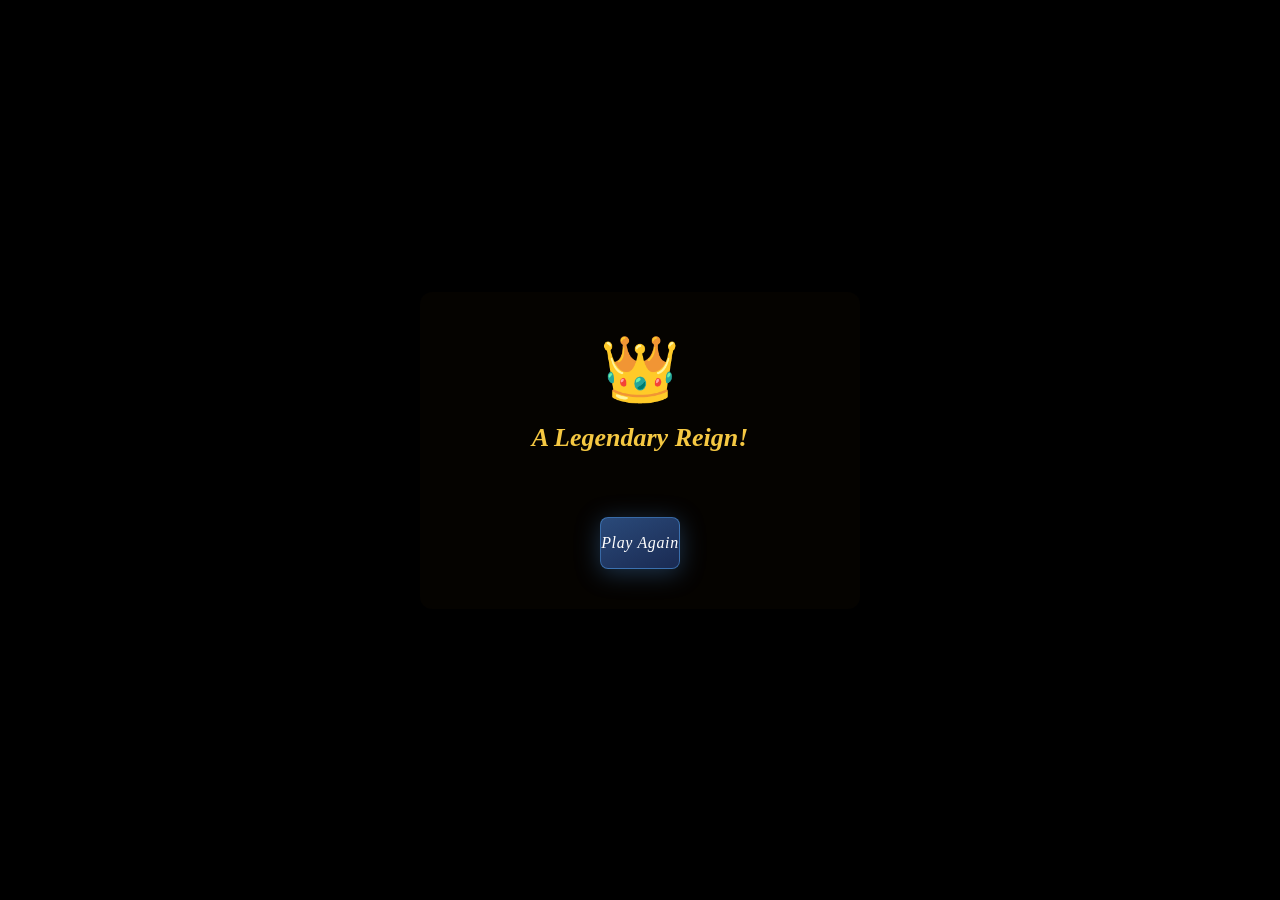
==== commit f238c06c: "Update index.html" ====
--- a/index.html
+++ b/index.html
@@ -31,6 +31,7 @@
       <div class="rec-row"><span>Kingdoms Built</span><span id="rec-runs">0</span></div>
     </div>
     <p id="home-hint">2–30 min sessions · Weeks to master · Auto-saves always</p>
+    <button id="btn-clear" style="background:none;border:none;color:rgba(200,134,10,.35);font-size:10px;font-family:Courier New,monospace;cursor:pointer;letter-spacing:.05em;margin-top:-6px;">⚠ Clear saved data</button>
   </div>
 </div>
 
--- a/styles.css
+++ b/styles.css
@@ -1,315 +1,334 @@
-/* ═══════════════════════════════════════════════
-   REALM CONQUEST — styles.css
-   Full rewrite: WebGL game, 50-degree iso view
-═══════════════════════════════════════════════ */
+/* ═══════════════════════════════════════════
+   TINY KINGDOM — styles.css
+   Visual theme: Illuminated medieval manuscript
+   Rich dark parchment, gold accents, warm candlelight
+═══════════════════════════════════════════ */
 *,*::before,*::after{box-sizing:border-box;margin:0;padding:0;
   -webkit-tap-highlight-color:transparent;-webkit-touch-callout:none;
   -webkit-user-select:none;user-select:none;}
 :root{
-  --a:#c8860a;--g:#f5c842;--c:#e8d5a3;--p:rgba(6,4,1,.94);
-  --pc:#4a90d9;--th:58px;--dh:24px;--bh:68px;--r:5px;
+  --gold:#c8860a;--glow:#f5c842;--cream:#e8d5a3;--dark:#0a0702;
+  --panel:rgba(8,5,1,.93);--r:8px;--rs:5px;
   --fd:Georgia,"Times New Roman",serif;--fm:"Courier New",monospace;
-}
-html,body{width:100%;height:100%;overflow:hidden;background:#000;
+  --spring:#4a8a2a;--summer:#c8860a;--autumn:#8a3a0a;--winter:#3a5a7a;
+}
+html,body{width:100%;height:100%;overflow:hidden;background:#0a0702;
   overscroll-behavior:none;touch-action:none;}
 
-/* ── WebGL Canvas ──────────────────────────── */
-#game-canvas{position:fixed;inset:0;width:100%;height:100%;
-  display:block;touch-action:none;z-index:0;}
-
-/* ═══════════════════════════════════════════
-   HOME SCREEN
-═══════════════════════════════════════════ */
-#home-screen{position:fixed;inset:0;z-index:60;
-  display:flex;align-items:center;justify-content:center;}
-#home-bg{position:absolute;inset:0;width:100%;height:100%;display:block;z-index:0;}
-#home-vignette{position:absolute;inset:0;z-index:1;pointer-events:none;
-  background:radial-gradient(ellipse at center,rgba(0,0,0,.38) 0%,rgba(0,0,0,.82) 100%);}
-
+/* ══════════════════════ HOME ══════════════════════ */
+#home{position:fixed;inset:0;z-index:50;display:flex;align-items:center;justify-content:center;}
+#home-canvas{position:absolute;inset:0;width:100%;height:100%;display:block;}
+#home-vignette{position:absolute;inset:0;pointer-events:none;
+  background:radial-gradient(ellipse at center,rgba(0,0,0,.35) 0%,rgba(0,0,0,.85) 100%);}
 #home-card{
   position:relative;z-index:2;display:flex;flex-direction:column;
-  align-items:center;gap:14px;padding:32px 26px;
-  max-width:500px;width:86vw;
-  background:rgba(5,3,1,.85);
-  border:1px solid rgba(200,134,10,.55);border-radius:10px;
-  box-shadow:0 0 0 1px rgba(200,134,10,.1),0 12px 60px rgba(0,0,0,.92);
-  backdrop-filter:blur(14px);-webkit-backdrop-filter:blur(14px);
-}
-#home-crest{font-size:48px;filter:drop-shadow(0 0 18px rgba(245,200,66,.65));
-  animation:cp 3s ease-in-out infinite;}
-@keyframes cp{0%,100%{filter:drop-shadow(0 0 12px rgba(245,200,66,.5));}
-  50%{filter:drop-shadow(0 0 30px rgba(245,200,66,1));}}
-#home-title{font-family:var(--fd);font-size:clamp(32px,7vw,52px);
-  font-style:italic;letter-spacing:.12em;color:var(--g);
-  text-shadow:0 0 28px rgba(245,200,66,.35);line-height:1;}
-#home-title span{color:var(--c);opacity:.68;font-size:.56em;display:block;
-  letter-spacing:.34em;font-style:normal;margin-top:3px;}
-#home-tagline{font-family:var(--fd);font-size:13px;font-style:italic;
-  color:var(--a);opacity:.85;}
-
-.hform-group{width:100%;display:flex;flex-direction:column;gap:5px;}
-.hform-label{font-family:var(--fm);font-size:10px;letter-spacing:.15em;
-  color:var(--a);text-transform:uppercase;opacity:.8;}
-.hform-input{width:100%;padding:11px 13px;background:rgba(255,255,255,.05);
-  border:1px solid rgba(200,134,10,.4);border-radius:var(--r);
-  color:var(--c);font-family:var(--fd);font-size:15px;font-style:italic;
-  outline:none;-webkit-user-select:text;user-select:text;}
-.hform-input::placeholder{color:rgba(232,213,163,.3);}
-.hform-input:focus{border-color:rgba(245,200,66,.6);
-  box-shadow:0 0 0 2px rgba(245,200,66,.12);}
-
-#color-picker{display:flex;gap:8px;flex-wrap:wrap;}
-.cpick{width:30px;height:30px;border-radius:50%;cursor:pointer;
-  border:2px solid transparent;transition:transform .12s,border-color .12s;}
-.cpick:active{transform:scale(.9);}
-.cpick.active{border-color:#fff;box-shadow:0 0 10px currentColor;}
+  align-items:center;gap:14px;padding:36px 28px;
+  max-width:480px;width:88vw;
+  background:rgba(6,4,1,.88);
+  border:1px solid rgba(200,134,10,.6);border-radius:12px;
+  box-shadow:0 0 0 1px rgba(200,134,10,.12),0 12px 60px rgba(0,0,0,.95),
+    inset 0 1px 0 rgba(245,200,66,.08);
+  backdrop-filter:blur(16px);-webkit-backdrop-filter:blur(16px);
+}
+#home-crown{font-size:52px;filter:drop-shadow(0 0 20px rgba(245,200,66,.7));
+  animation:glow 3s ease-in-out infinite;}
+@keyframes glow{0%,100%{filter:drop-shadow(0 0 12px rgba(245,200,66,.5));}
+  50%{filter:drop-shadow(0 0 32px rgba(245,200,66,1));}}
+#home-title{font-family:var(--fd);font-size:clamp(38px,8vw,60px);
+  font-style:italic;letter-spacing:.1em;color:var(--glow);
+  text-shadow:0 0 30px rgba(245,200,66,.4);line-height:1;}
+#home-title span{color:var(--cream);opacity:.65;font-size:.54em;display:block;
+  letter-spacing:.36em;font-style:normal;margin-top:3px;}
+#home-sub{font-family:var(--fd);font-size:13px;font-style:italic;
+  color:var(--gold);opacity:.85;text-align:center;line-height:1.5;}
+
+#home-streak{display:flex;align-items:center;gap:8px;
+  padding:8px 16px;border-radius:20px;
+  background:rgba(200,100,10,.2);border:1px solid rgba(200,134,10,.4);}
+#streak-fire{font-size:20px;animation:shake .5s ease-in-out infinite alternate;}
+@keyframes shake{0%{transform:rotate(-8deg);}100%{transform:rotate(8deg);}}
+#streak-text{font-family:var(--fm);font-size:13px;color:var(--glow);font-weight:700;}
 
 #home-btns{display:flex;gap:10px;width:100%;}
-.hbtn{flex:1;padding:14px 0;font-family:var(--fd);font-size:15px;
-  font-style:italic;letter-spacing:.05em;border-radius:var(--r);
-  cursor:pointer;border:none;transition:transform .1s,filter .12s;
-  pointer-events:auto;}
-.hbtn:active{transform:scale(.96);}
-.hbtn-primary{background:linear-gradient(155deg,#3a5a8a,#1a2a58);
+.hbtn{font-family:var(--fd);font-style:italic;border-radius:var(--r);
+  cursor:pointer;border:none;transition:transform .1s,filter .12s,box-shadow .12s;
+  pointer-events:auto;letter-spacing:.04em;}
+.hbtn.primary{flex:1;padding:16px 0;font-size:16px;
+  background:linear-gradient(155deg,#2a4a7a,#1a2a52);
   color:#fff;border:1px solid rgba(74,144,217,.6);
-  box-shadow:0 4px 22px rgba(74,144,217,.3);}
-.hbtn-primary:hover{filter:brightness(1.15);}
-.hbtn-secondary{background:linear-gradient(155deg,rgba(200,134,10,.25),rgba(70,40,5,.45));
-  color:var(--c);border:1px solid rgba(200,134,10,.4);}
-#home-hint{font-family:var(--fm);font-size:10px;color:rgba(232,213,163,.3);
-  letter-spacing:.06em;text-align:center;}
-
-/* ═══════════════════════════════════════════
-   GAME OVER / VICTORY
-═══════════════════════════════════════════ */
-#gameover-screen,#victory-screen{
-  position:fixed;inset:0;z-index:90;
-  display:flex;align-items:center;justify-content:center;
-  background:rgba(0,0,0,.88);backdrop-filter:blur(12px);}
-#gameover-card,#victory-card{
-  display:flex;flex-direction:column;align-items:center;gap:16px;
-  padding:40px 32px;max-width:420px;width:84vw;
-  background:rgba(8,4,2,.94);border-radius:10px;
-  box-shadow:0 8px 60px rgba(0,0,0,.9);}
-#gameover-icon{font-size:56px;}
-#gameover-title{font-family:var(--fd);font-size:28px;font-style:italic;color:#ff6040;}
-#gameover-msg{font-family:var(--fm);font-size:13px;color:var(--c);
-  opacity:.7;text-align:center;line-height:1.7;}
-#victory-icon{font-size:60px;animation:cp 2s ease-in-out infinite;}
-#victory-title{font-family:var(--fd);font-size:30px;font-style:italic;color:var(--g);}
-#victory-msg{font-family:var(--fm);font-size:13px;color:var(--c);
-  opacity:.75;text-align:center;line-height:1.7;}
-
-/* ═══════════════════════════════════════════
-   HUD
-═══════════════════════════════════════════ */
-#hud{position:fixed;inset:0;pointer-events:none;z-index:10;font-family:var(--fm);}
-
-/* Top bar */
+  box-shadow:0 4px 24px rgba(74,144,217,.35);}
+.hbtn.primary:active{transform:scale(.96);}
+.hbtn.primary:hover{filter:brightness(1.18);}
+.hbtn.secondary{flex:1;padding:16px 0;font-size:16px;
+  background:linear-gradient(155deg,rgba(200,134,10,.28),rgba(70,40,5,.5));
+  color:var(--cream);border:1px solid rgba(200,134,10,.45);}
+.hbtn.secondary:active{transform:scale(.96);}
+.hbtn.small{padding:10px 16px;font-size:13px;}
+
+#home-records{width:100%;padding:10px 14px;
+  background:rgba(255,255,255,.03);border:1px solid rgba(200,134,10,.18);
+  border-radius:var(--rs);display:flex;flex-direction:column;gap:5px;}
+.rec-row{display:flex;justify-content:space-between;
+  font-family:var(--fm);font-size:11px;color:var(--cream);opacity:.7;}
+.rec-row span:last-child{color:var(--glow);font-weight:700;}
+#home-hint{font-family:var(--fm);font-size:10px;
+  color:rgba(232,213,163,.3);letter-spacing:.07em;text-align:center;}
+
+/* ══════════════════════ GAME CANVAS ══════════════════════ */
+#kingdom-canvas{position:fixed;inset:0;width:100%;height:100%;
+  display:block;touch-action:pan-x pan-y;z-index:0;}
+
+/* ══════════════════════ TOP HUD ══════════════════════ */
 #hud-top{
-  position:absolute;top:0;left:0;right:0;height:var(--th);
-  display:flex;align-items:center;justify-content:space-around;
-  background:linear-gradient(180deg,rgba(5,3,1,.98),rgba(12,8,3,.93));
-  border-bottom:1px solid rgba(200,134,10,.45);
+  position:fixed;top:0;left:0;right:0;z-index:20;
+  height:62px;
+  background:linear-gradient(180deg,rgba(5,3,1,.98),rgba(10,6,2,.93));
+  border-bottom:1px solid rgba(200,134,10,.4);
+  box-shadow:0 4px 24px rgba(0,0,0,.7);
+  display:flex;align-items:center;
+  padding:0 8px;gap:4px;
+}
+#day-badge{display:flex;align-items:center;gap:5px;
+  padding:5px 10px;border-radius:20px;
+  background:rgba(200,134,10,.14);border:1px solid rgba(200,134,10,.35);
+  flex-shrink:0;}
+#season-icon{font-size:18px;}
+#day-label{font-family:var(--fm);font-size:13px;font-weight:700;color:var(--glow);}
+#season-name{font-family:var(--fd);font-size:10px;font-style:italic;
+  color:var(--cream);opacity:.7;}
+.stat-chip{display:flex;align-items:center;gap:5px;
+  padding:4px 8px;border-radius:var(--rs);
+  background:rgba(255,255,255,.04);border:1px solid rgba(200,134,10,.18);
+  flex:1;min-width:0;}
+.sc-icon{font-size:15px;flex-shrink:0;}
+.sc-body{display:flex;flex-direction:column;gap:2px;flex:1;min-width:0;}
+.sc-val{font-family:var(--fm);font-size:13px;font-weight:700;
+  color:var(--cream);line-height:1;}
+.sc-bar{height:3px;background:rgba(255,255,255,.1);border-radius:2px;overflow:hidden;}
+.sc-fill{height:100%;border-radius:2px;transition:width .5s ease,background .5s ease;}
+#chip-gold .sc-fill{background:linear-gradient(90deg,#8a5a08,#f5c842);}
+#chip-food .sc-fill{background:linear-gradient(90deg,#2a6a10,#7ada30);}
+#chip-army .sc-fill{background:linear-gradient(90deg,#3a3050,#9a80d0);}
+#chip-happy .sc-fill{background:linear-gradient(90deg,#8a1a1a,#f06060);}
+#chip-pop .sc-fill{background:linear-gradient(90deg,#1a5a6a,#40b0c0);}
+.icon-btn{width:36px;height:36px;border-radius:50%;
+  border:1px solid rgba(200,134,10,.35);background:rgba(255,255,255,.05);
+  color:var(--cream);font-size:16px;cursor:pointer;flex-shrink:0;
+  display:flex;align-items:center;justify-content:center;}
+.icon-btn:active{background:rgba(200,134,10,.2);}
+
+/* Progress bar */
+#progress-bar{position:fixed;top:62px;left:0;right:0;z-index:19;
+  height:22px;background:rgba(5,3,1,.9);
+  border-bottom:1px solid rgba(200,134,10,.2);
+  display:flex;align-items:center;padding:0 8px;gap:8px;}
+#progress-fill{height:8px;border-radius:4px;
+  background:linear-gradient(90deg,var(--spring),var(--gold),var(--glow));
+  transition:width .8s ease;min-width:4px;
+  box-shadow:0 0 8px rgba(245,200,66,.4);}
+#progress-label{font-family:var(--fm);font-size:9px;
+  color:var(--cream);opacity:.55;white-space:nowrap;margin-left:auto;}
+
+/* ══════════════════════ EVENT PANEL ══════════════════════ */
+#event-panel{
+  position:fixed;
+  bottom:0;left:0;right:0;
+  z-index:30;
+  background:linear-gradient(0deg,rgba(5,3,1,.99) 0%,rgba(10,7,2,.97) 70%,rgba(15,10,4,.9) 100%);
+  border-top:2px solid rgba(200,134,10,.5);
+  padding:20px 20px 24px;
+  box-shadow:0 -8px 40px rgba(0,0,0,.8);
+  display:flex;flex-direction:column;gap:14px;
+  max-height:62vh;overflow-y:auto;
+  transition:transform .35s cubic-bezier(.4,0,.2,1);
+}
+#ep-season-tag{
+  position:absolute;top:-1px;left:50%;transform:translateX(-50%);
+  padding:3px 14px;border-radius:0 0 8px 8px;
+  font-family:var(--fm);font-size:10px;letter-spacing:.12em;
+  background:rgba(200,134,10,.8);color:#000;font-weight:700;
+}
+#ep-icon{font-size:44px;text-align:center;
+  filter:drop-shadow(0 0 12px rgba(245,200,66,.4));
+  animation:float 3s ease-in-out infinite;}
+@keyframes float{0%,100%{transform:translateY(0);}50%{transform:translateY(-6px);}}
+#ep-title{font-family:var(--fd);font-size:20px;font-style:italic;
+  color:var(--glow);text-align:center;line-height:1.2;}
+#ep-body{font-family:var(--fd);font-size:14px;color:var(--cream);
+  opacity:.85;line-height:1.75;text-align:center;}
+#ep-effect{font-family:var(--fm);font-size:11px;
+  color:rgba(232,213,163,.55);text-align:center;
+  padding:6px 10px;background:rgba(255,255,255,.04);
+  border-radius:var(--rs);border:1px solid rgba(200,134,10,.15);}
+#ep-choices{display:flex;flex-direction:column;gap:8px;}
+.choice-btn{
+  padding:13px 16px;border-radius:var(--r);
+  border:1px solid rgba(200,134,10,.3);
+  background:rgba(255,255,255,.04);
+  text-align:left;cursor:pointer;
+  transition:background .15s,border-color .15s,transform .08s;
+  display:flex;flex-direction:column;gap:3px;
+}
+.choice-btn:active{transform:scale(.98);}
+.choice-btn:hover{background:rgba(200,134,10,.12);border-color:rgba(200,134,10,.5);}
+.choice-main{font-family:var(--fd);font-size:14px;font-style:italic;color:var(--cream);}
+.choice-effect{font-family:var(--fm);font-size:10px;color:rgba(200,134,10,.8);letter-spacing:.05em;}
+.choice-risk{font-family:var(--fm);font-size:10px;color:rgba(217,100,74,.7);}
+.choice-btn.good{border-color:rgba(74,200,74,.3);}
+.choice-btn.good:hover{background:rgba(74,200,74,.08);}
+.choice-btn.bad{border-color:rgba(200,74,74,.3);}
+.choice-btn.risky{border-color:rgba(200,134,10,.4);}
+
+/* ══════════════════════ OUTCOME PANEL ══════════════════════ */
+#outcome-panel{
+  position:fixed;bottom:0;left:0;right:0;z-index:35;
+  background:linear-gradient(0deg,rgba(5,3,1,.99),rgba(10,7,2,.97));
+  border-top:2px solid rgba(200,134,10,.5);
+  padding:24px 20px 28px;
+  box-shadow:0 -8px 40px rgba(0,0,0,.8);
+  display:flex;flex-direction:column;align-items:center;gap:14px;
+  animation:slideUp .3s ease;
+}
+@keyframes slideUp{from{transform:translateY(40px);opacity:0;}to{transform:translateY(0);opacity:1;}}
+#op-icon{font-size:48px;text-align:center;}
+#op-title{font-family:var(--fd);font-size:20px;font-style:italic;
+  color:var(--glow);text-align:center;}
+#op-body{font-family:var(--fd);font-size:14px;color:var(--cream);
+  opacity:.85;line-height:1.75;text-align:center;}
+#op-effects{display:flex;flex-wrap:wrap;gap:8px;justify-content:center;}
+.effect-chip{padding:5px 12px;border-radius:20px;
+  font-family:var(--fm);font-size:12px;font-weight:700;
+  display:flex;align-items:center;gap:4px;}
+.effect-pos{background:rgba(74,200,74,.15);border:1px solid rgba(74,200,74,.4);color:#7ada50;}
+.effect-neg{background:rgba(200,74,74,.15);border:1px solid rgba(200,74,74,.4);color:#f07060;}
+.effect-neu{background:rgba(200,134,10,.15);border:1px solid rgba(200,134,10,.4);color:var(--glow);}
+#btn-next-event{min-width:200px;padding:14px 24px;}
+
+/* ══════════════════════ SIDEBAR ══════════════════════ */
+#sidebar{
+  position:fixed;top:84px;right:0;
+  width:min(200px,44vw);
+  background:rgba(5,3,1,.9);
+  border-left:1px solid rgba(200,134,10,.3);
+  border-bottom:1px solid rgba(200,134,10,.3);
+  border-radius:0 0 0 var(--r);
+  padding:12px;z-index:15;
+  display:flex;flex-direction:column;gap:8px;
+  max-height:calc(100vh - 84px - 44px);
+  overflow-y:auto;
+  backdrop-filter:blur(8px);
+}
+#sb-title{font-family:var(--fm);font-size:9px;letter-spacing:.15em;
+  color:var(--gold);opacity:.7;text-transform:uppercase;}
+#sb-kingdom-name{font-family:var(--fd);font-size:13px;font-style:italic;
+  color:var(--cream);border-bottom:1px solid rgba(200,134,10,.2);
+  padding-bottom:6px;}
+#sb-buildings{display:flex;flex-direction:column;gap:3px;}
+.sb-bld{font-family:var(--fm);font-size:10px;color:rgba(232,213,163,.65);
+  display:flex;align-items:center;gap:4px;}
+.sb-bld-icon{font-size:12px;}
+#sb-score-row{display:flex;justify-content:space-between;align-items:center;
+  font-family:var(--fm);font-size:11px;
+  border-top:1px solid rgba(200,134,10,.2);padding-top:6px;}
+#sb-score-row span:first-child{color:var(--cream);opacity:.6;}
+#sb-score{color:var(--glow);font-weight:700;font-size:16px;}
+.sb-hdr{font-family:var(--fm);font-size:9px;letter-spacing:.12em;
+  color:var(--gold);opacity:.6;text-transform:uppercase;margin-top:4px;}
+#ach-list{display:flex;flex-direction:column;gap:3px;}
+.ach-item{font-family:var(--fm);font-size:10px;display:flex;
+  align-items:center;gap:5px;padding:3px 0;}
+.ach-item.locked{opacity:.3;}
+.ach-icon{font-size:13px;}
+.ach-name{color:var(--cream);}
+
+/* ══════════════════════ TOAST ══════════════════════ */
+#toast{position:fixed;top:92px;left:50%;transform:translateX(-50%);
+  background:rgba(5,3,1,.96);border:1px solid rgba(200,134,10,.55);
+  border-radius:var(--rs);padding:9px 18px;
+  font-family:var(--fm);font-size:13px;color:var(--cream);
+  white-space:nowrap;z-index:60;pointer-events:none;
   box-shadow:0 4px 20px rgba(0,0,0,.7);
-  padding:0 8px;pointer-events:auto;gap:3px;flex-wrap:nowrap;
-}
-#empire-badge{display:flex;align-items:center;gap:6px;padding:4px 9px;
-  border-radius:20px;background:rgba(74,144,217,.13);
-  border:1px solid rgba(74,144,217,.38);flex-shrink:0;}
-#empire-dot{width:8px;height:8px;border-radius:50%;background:var(--pc);
-  box-shadow:0 0 8px var(--pc);animation:pp 2s ease-in-out infinite;flex-shrink:0;}
-@keyframes pp{0%,100%{box-shadow:0 0 5px var(--pc);}
-  50%{box-shadow:0 0 16px var(--pc),0 0 28px rgba(74,144,217,.4);}}
-#empire-label{font-family:var(--fd);font-size:10px;font-style:italic;
-  color:#a8c8f0;white-space:nowrap;max-width:90px;overflow:hidden;text-overflow:ellipsis;}
-.res-chip{display:flex;flex-direction:column;align-items:center;gap:0px;min-width:46px;}
-.ri{font-size:14px;line-height:1;}
-.rl{font-size:7px;letter-spacing:.14em;color:var(--a);opacity:.75;text-transform:uppercase;}
-.rv{font-size:14px;font-weight:700;color:var(--c);text-shadow:0 0 6px rgba(245,200,66,.3);}
-#tower-hp-wrap{display:flex;flex-direction:column;align-items:center;gap:1px;min-width:64px;}
-#tower-hp-bar{width:60px;height:5px;background:rgba(255,255,255,.08);
-  border-radius:3px;overflow:hidden;}
-#tower-hp-fill{height:100%;width:100%;
-  background:linear-gradient(90deg,#8b0000,#d94a4a,#f5c842);
-  transition:width .5s ease,background .5s ease;}
-
-/* Delivery bar */
-#delivery-bar{
-  position:absolute;top:var(--th);left:0;right:0;height:var(--dh);
-  background:rgba(30,18,4,.95);border-bottom:1px solid rgba(200,134,10,.25);
-  display:flex;align-items:center;padding:0 12px;pointer-events:none;}
-#delivery-text{font-size:10px;color:var(--a);letter-spacing:.06em;
-  white-space:nowrap;overflow:hidden;text-overflow:ellipsis;}
-
-/* Bottom bar */
-#hud-bot{
-  position:absolute;bottom:0;left:0;right:0;height:var(--bh);
-  background:linear-gradient(0deg,rgba(5,3,1,.98),rgba(12,8,3,.93));
-  border-top:1px solid rgba(200,134,10,.45);
-  box-shadow:0 -4px 20px rgba(0,0,0,.7);
-  display:flex;align-items:center;justify-content:center;
-  gap:7px;padding:0 10px;pointer-events:auto;
-}
-.gbtn{font-family:var(--fm);font-size:11px;letter-spacing:.09em;font-weight:700;
-  padding:9px 13px;border-radius:var(--r);
-  border:1px solid rgba(200,134,10,.5);
-  background:linear-gradient(180deg,rgba(200,134,10,.18),rgba(70,40,5,.32));
-  color:var(--g);cursor:pointer;text-transform:uppercase;
-  box-shadow:inset 0 1px 0 rgba(245,200,66,.1),0 2px 6px rgba(0,0,0,.5);
-  transition:background .12s,transform .07s;pointer-events:auto;min-width:56px;}
-.gbtn:active{background:rgba(200,134,10,.36);transform:translateY(1px);}
-.end-btn{background:linear-gradient(180deg,rgba(139,58,26,.55),rgba(60,18,5,.75));
-  border-color:rgba(192,80,32,.7);color:#ffb085;min-width:100px;}
-.end-btn:active{background:rgba(200,70,20,.5);}
-.gbtn.sec{background:rgba(16,24,38,.65);border-color:rgba(46,66,86,.7);
-  color:var(--c);min-width:40px;}
-.mitem{width:100%;}
-
-/* Group info bar */
-#group-info{
-  position:absolute;
-  bottom:calc(var(--bh)+10px);
-  left:50%;transform:translateX(-50%);
-  min-width:230px;background:var(--p);
-  border:1px solid rgba(200,134,10,.55);border-radius:var(--r);
-  padding:11px 14px 11px 12px;
-  box-shadow:0 4px 22px rgba(0,0,0,.75);
-  pointer-events:auto;backdrop-filter:blur(8px);
-}
-#gi-name{font-family:var(--fd);font-size:14px;font-style:italic;
-  color:var(--g);margin-bottom:3px;padding-right:18px;}
-#gi-stats,#gi-equip{font-size:11px;color:var(--c);opacity:.82;line-height:1.7;}
-#gi-close{position:absolute;top:7px;right:8px;background:none;border:none;
-  color:var(--a);font-size:14px;cursor:pointer;pointer-events:auto;}
-
-/* D-Pad */
-#dpad{
-  position:absolute;
-  bottom:calc(var(--bh)+14px);
-  right:14px;
-  display:grid;
-  grid-template-columns:repeat(3,46px);
-  grid-template-rows:repeat(3,46px);
-  gap:3px;pointer-events:auto;z-index:11;
-}
-.dp-mid{background:rgba(255,255,255,.03);border:1px solid rgba(200,134,10,.12);border-radius:var(--r);}
-.dpbtn{width:46px;height:46px;border-radius:var(--r);
-  border:1px solid rgba(200,134,10,.4);background:rgba(6,4,1,.9);
-  color:var(--c);font-size:17px;display:flex;align-items:center;
-  justify-content:center;cursor:pointer;
-  box-shadow:inset 0 1px 0 rgba(245,200,66,.1),0 2px 7px rgba(0,0,0,.6);
-  transition:background .1s,transform .07s;touch-action:none;
-  backdrop-filter:blur(4px);pointer-events:auto;}
-.dpbtn:active{background:rgba(200,134,10,.3);transform:scale(.92);}
-
-/* Zoom buttons */
-#zoom-btns{
-  position:absolute;
-  bottom:calc(var(--bh) + 14px + 46px*3 + 3px*2 + 8px);
-  right:14px;
-  display:flex;flex-direction:column;gap:3px;
-  pointer-events:auto;z-index:11;
-}
-.zbtn{width:46px;height:46px;border-radius:var(--r);
-  border:1px solid rgba(200,134,10,.4);background:rgba(6,4,1,.9);
-  color:var(--g);font-size:20px;font-weight:700;
-  display:flex;align-items:center;justify-content:center;
-  cursor:pointer;pointer-events:auto;backdrop-filter:blur(4px);}
-.zbtn:active{background:rgba(200,134,10,.3);transform:scale(.92);}
-.zbtn-reset{font-size:14px;color:var(--a);}
-
-/* Hex info */
-#hex-info{
-  position:absolute;top:calc(var(--th)+var(--dh)+8px);left:50%;
-  transform:translateX(-50%);min-width:200px;
-  background:var(--p);border:1px solid rgba(200,134,10,.5);
-  border-radius:var(--r);padding:11px 14px;
-  box-shadow:0 4px 20px rgba(0,0,0,.75);
-  pointer-events:auto;backdrop-filter:blur(8px);
-}
-#hex-info-close{position:absolute;top:6px;right:8px;background:none;border:none;
-  color:var(--a);font-size:14px;cursor:pointer;}
-#hex-info-name{font-family:var(--fd);font-size:14px;font-style:italic;
-  color:var(--g);margin-bottom:4px;padding-right:18px;}
-#hex-info-body{font-size:11px;color:var(--c);opacity:.84;line-height:1.75;}
-
-/* Overlays */
-.overlay{position:absolute;top:50%;left:50%;
-  transform:translate(-50%,-50%);width:min(440px,90vw);
-  background:var(--p);border:1px solid rgba(200,134,10,.55);
-  border-radius:8px;padding:18px;
-  box-shadow:0 8px 60px rgba(0,0,0,.9);pointer-events:auto;
-  z-index:20;display:flex;flex-direction:column;gap:10px;
-  max-height:76vh;backdrop-filter:blur(12px);}
-.ov-hdr{font-family:var(--fd);font-size:18px;font-style:italic;
-  color:var(--g);text-align:center;
-  border-bottom:1px solid rgba(200,134,10,.3);padding-bottom:8px;}
-.ov-scroll{flex:1;overflow-y:auto;display:flex;flex-direction:column;gap:8px;}
-
-/* Build/upgrade items */
-.bitem{display:flex;justify-content:space-between;align-items:flex-start;
-  padding:10px 12px;background:rgba(255,255,255,.03);
-  border:1px solid rgba(200,134,10,.16);border-radius:var(--r);
-  cursor:pointer;transition:background .12s;pointer-events:auto;}
-.bitem:active{background:rgba(200,134,10,.14);}
-.bitem-dis{opacity:.35;cursor:not-allowed;}
-.bi-name{font-family:var(--fd);font-size:13px;font-style:italic;color:var(--c);}
-.bi-desc{font-size:10px;color:rgba(232,213,163,.6);margin-top:2px;line-height:1.5;}
-.bi-cost{font-size:11px;color:var(--a);text-align:right;white-space:nowrap;}
-.bi-time{font-size:10px;color:rgba(232,213,163,.45);margin-top:2px;}
-
-/* Split menu */
-#split-body{display:flex;flex-direction:column;gap:10px;}
-#split-count-btns{display:flex;gap:8px;}
-.sbtn{flex:1;padding:9px;border-radius:var(--r);
-  border:1px solid rgba(200,134,10,.4);
-  background:rgba(255,255,255,.04);
-  color:var(--c);font-family:var(--fm);font-size:12px;cursor:pointer;}
-.sbtn.active{background:rgba(200,134,10,.25);color:var(--g);border-color:var(--a);}
-.split-slider-row{display:flex;flex-direction:column;gap:4px;}
-.split-slider-row label{font-size:11px;color:var(--a);}
-.split-slider-row input[type=range]{width:100%;accent-color:var(--a);}
-.split-slider-val{font-size:12px;color:var(--c);}
-#split-source-info{font-size:12px;color:var(--c);opacity:.7;text-align:center;}
-
-/* Toast */
-#toast{position:absolute;top:calc(var(--th)+var(--dh)+8px);left:50%;
-  transform:translateX(-50%);background:rgba(5,3,1,.96);
-  border:1px solid rgba(200,134,10,.55);border-radius:var(--r);
-  padding:9px 17px;font-size:13px;color:var(--c);white-space:nowrap;
-  pointer-events:none;box-shadow:0 4px 18px rgba(0,0,0,.6);
   opacity:1;transition:opacity .4s;}
 #toast.hidden{opacity:0;}
 
-/* Battle log */
-#battle-log{
-  position:absolute;top:calc(var(--th)+var(--dh)+8px);left:10px;
-  width:220px;max-height:120px;overflow:hidden;
-  pointer-events:none;
-}
-#battle-log-inner{display:flex;flex-direction:column;gap:2px;}
-.blog-line{font-size:10px;font-family:var(--fm);
-  color:rgba(232,213,163,.65);line-height:1.4;
-  background:rgba(5,3,1,.7);padding:2px 6px;border-radius:2px;}
-.blog-v{color:#f5c842;}.blog-d{color:#ff6040;}.blog-i{color:#88ccff;}
-
-/* Util */
-.hidden{display:none!important;}
-
-/* iPad landscape */
-@media screen and (orientation:landscape){
-  :root{--th:52px;--dh:20px;--bh:62px;}
-  #hud-bot{gap:10px;padding:0 20px;}
-}
-@media screen and (min-width:1024px) and (orientation:landscape){
-  .dpbtn{width:52px;height:52px;}
-  #dpad{grid-template-columns:repeat(3,52px);grid-template-rows:repeat(3,52px);}
-  .zbtn{width:52px;height:52px;}
+/* ══════════════════════ STREAK BANNER ══════════════════════ */
+#streak-banner{
+  position:fixed;top:92px;left:50%;transform:translateX(-50%);
+  background:rgba(200,100,10,.9);border:1px solid var(--glow);
+  border-radius:var(--rs);padding:10px 20px;
+  font-family:var(--fm);font-size:14px;font-weight:700;
+  color:#fff;z-index:65;display:flex;align-items:center;gap:8px;
+  box-shadow:0 4px 24px rgba(200,100,10,.5);
+  animation:slideDown .4s ease;
+}
+@keyframes slideDown{from{transform:translateX(-50%) translateY(-20px);opacity:0;}
+  to{transform:translateX(-50%) translateY(0);opacity:1;}}
+
+/* ══════════════════════ ACHIEVEMENT POPUP ══════════════════════ */
+#ach-popup{
+  position:fixed;bottom:calc(62vh + 16px);left:50%;
+  transform:translateX(-50%);
+  background:rgba(20,14,4,.95);
+  border:1px solid var(--glow);border-radius:var(--r);
+  padding:12px 18px;display:flex;align-items:center;gap:12px;
+  z-index:70;box-shadow:0 4px 28px rgba(245,200,66,.3);
+  animation:popIn .4s cubic-bezier(.34,1.56,.64,1);
+}
+@keyframes popIn{from{transform:translateX(-50%) scale(.7);opacity:0;}
+  to{transform:translateX(-50%) scale(1);opacity:1;}}
+#ach-popup-icon{font-size:28px;}
+#ach-popup-name{font-family:var(--fd);font-size:13px;font-style:italic;
+  color:var(--glow);}
+#ach-popup-desc{font-family:var(--fm);font-size:10px;color:var(--cream);opacity:.7;}
+
+/* ══════════════════════ GAME OVER / VICTORY ══════════════════════ */
+#gameover,#victory{
+  position:fixed;inset:0;z-index:80;
+  display:flex;align-items:center;justify-content:center;
+  background:rgba(0,0,0,.92);backdrop-filter:blur(14px);}
+#go-card,#vic-card{
+  display:flex;flex-direction:column;align-items:center;gap:16px;
+  padding:40px 32px;max-width:440px;width:86vw;
+  background:rgba(6,4,1,.96);border-radius:12px;
+  box-shadow:0 8px 60px rgba(0,0,0,.95);}
+#go-icon{font-size:60px;}#vic-icon{font-size:64px;animation:glow 2s infinite;}
+#go-title,#vic-title{font-family:var(--fd);font-size:26px;font-style:italic;}
+#go-title{color:#f06040;}#vic-title{color:var(--glow);}
+#go-reason,#vic-body{font-family:var(--fd);font-size:13px;color:var(--cream);
+  opacity:.75;text-align:center;line-height:1.7;}
+.go-stat,#vic-stats .go-stat{font-family:var(--fm);font-size:12px;
+  color:var(--cream);opacity:.7;display:flex;justify-content:space-between;
+  width:100%;padding:4px 0;border-bottom:1px solid rgba(200,134,10,.12);}
+.go-stat span:last-child{color:var(--glow);}
+#go-score-big,#vic-score-big{font-family:var(--fd);font-size:36px;
+  font-style:italic;color:var(--glow);
+  text-shadow:0 0 20px rgba(245,200,66,.4);}
+#go-stats,#vic-stats{width:100%;display:flex;flex-direction:column;gap:2px;}
+
+/* ══════════════════════ PAUSE MENU ══════════════════════ */
+#pause-menu{position:fixed;inset:0;z-index:75;
+  display:flex;align-items:center;justify-content:center;
+  background:rgba(0,0,0,.85);backdrop-filter:blur(12px);}
+#pm-card{display:flex;flex-direction:column;align-items:center;gap:12px;
+  padding:36px 28px;max-width:360px;width:84vw;
+  background:rgba(6,4,1,.96);border:1px solid rgba(200,134,10,.5);
+  border-radius:12px;box-shadow:0 8px 60px rgba(0,0,0,.9);}
+#pm-card h2{font-family:var(--fd);font-size:22px;font-style:italic;color:var(--glow);}
+#pm-kingdom{font-family:var(--fd);font-size:13px;font-style:italic;
+  color:var(--cream);opacity:.6;}
+#pm-card .hbtn{width:100%;}
+
+/* ══════════════════════ GAME LAYOUT ══════════════════════ */
+#game{position:fixed;inset:0;z-index:5;}
+
+/* ══════════════════════ RESPONSIVE ══════════════════════ */
+@media(max-width:480px){
+  #ep-title{font-size:17px;}
+  #ep-body{font-size:13px;}
+  .choice-main{font-size:13px;}
+  #sidebar{width:min(170px,42vw);}
 }
 @supports(padding-top:env(safe-area-inset-top)){
-  #hud-top{padding-top:env(safe-area-inset-top);height:calc(var(--th) + env(safe-area-inset-top));}
-  #hud-bot{padding-bottom:env(safe-area-inset-bottom);height:calc(var(--bh) + env(safe-area-inset-bottom));}
-}
-input,button,select,textarea{font-size:16px;}
-button{-webkit-appearance:none;appearance:none;}
+  #hud-top{padding-top:env(safe-area-inset-top);height:calc(62px + env(safe-area-inset-top));}
+}
+input,button{font-size:16px;-webkit-appearance:none;appearance:none;}
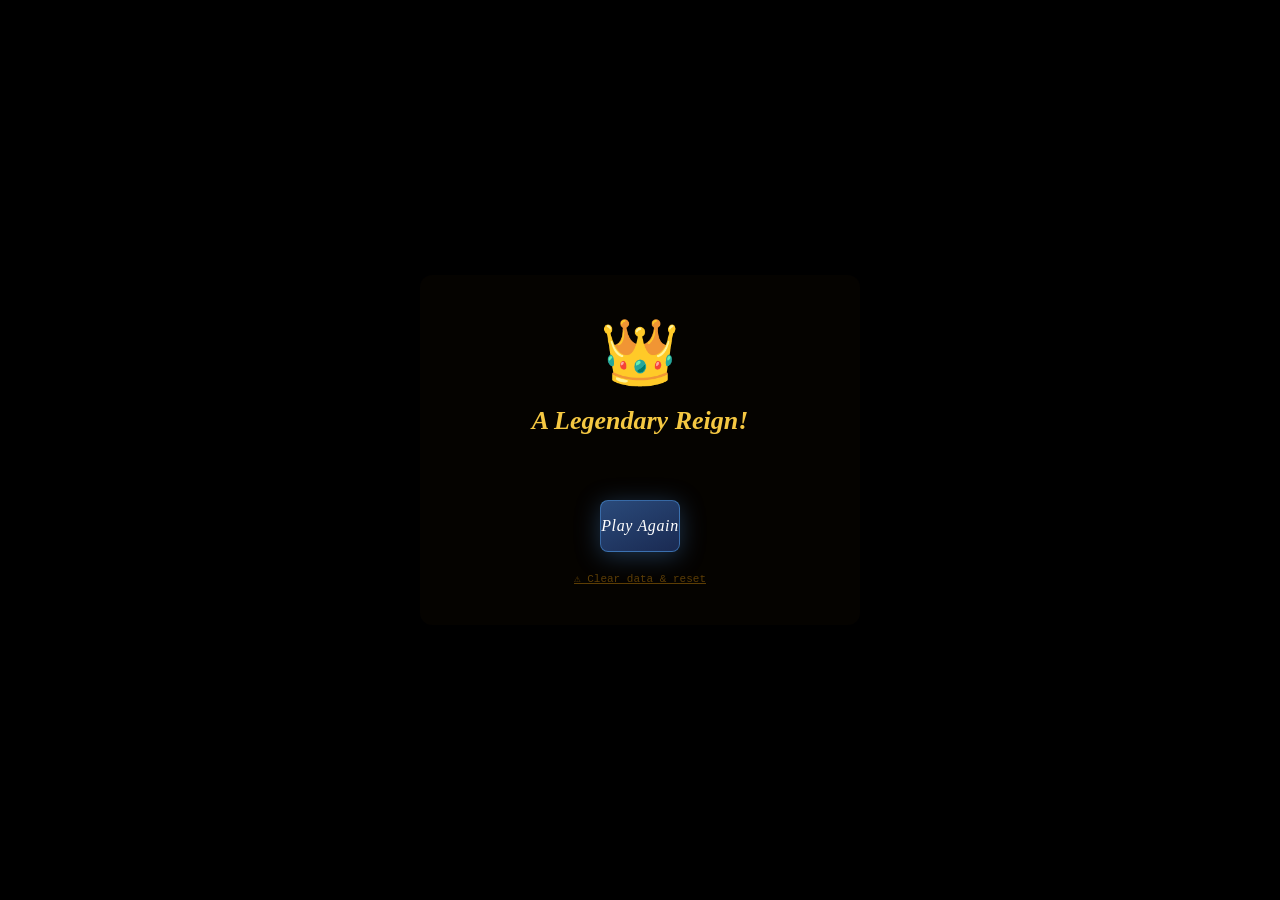
==== commit c0e506d7: "Update index.html" ====
--- a/index.html
+++ b/index.html
@@ -158,6 +158,7 @@
     <div id="go-stats"></div>
     <div id="go-score-big"></div>
     <button id="btn-go-home" class="hbtn primary">Try Again</button>
+  <a href="reset.html" style="font-size:11px;color:rgba(200,134,10,.45);font-family:Courier New,monospace;margin-top:4px;">⚠ Clear data &amp; reset</a>
   </div>
 </div>
 
@@ -170,6 +171,7 @@
     <div id="vic-score-big"></div>
     <div id="vic-stats"></div>
     <button id="btn-vic-home" class="hbtn primary">Play Again</button>
+  <a href="reset.html" style="font-size:11px;color:rgba(200,134,10,.45);font-family:Courier New,monospace;margin-top:4px;">⚠ Clear data &amp; reset</a>
   </div>
 </div>
 
